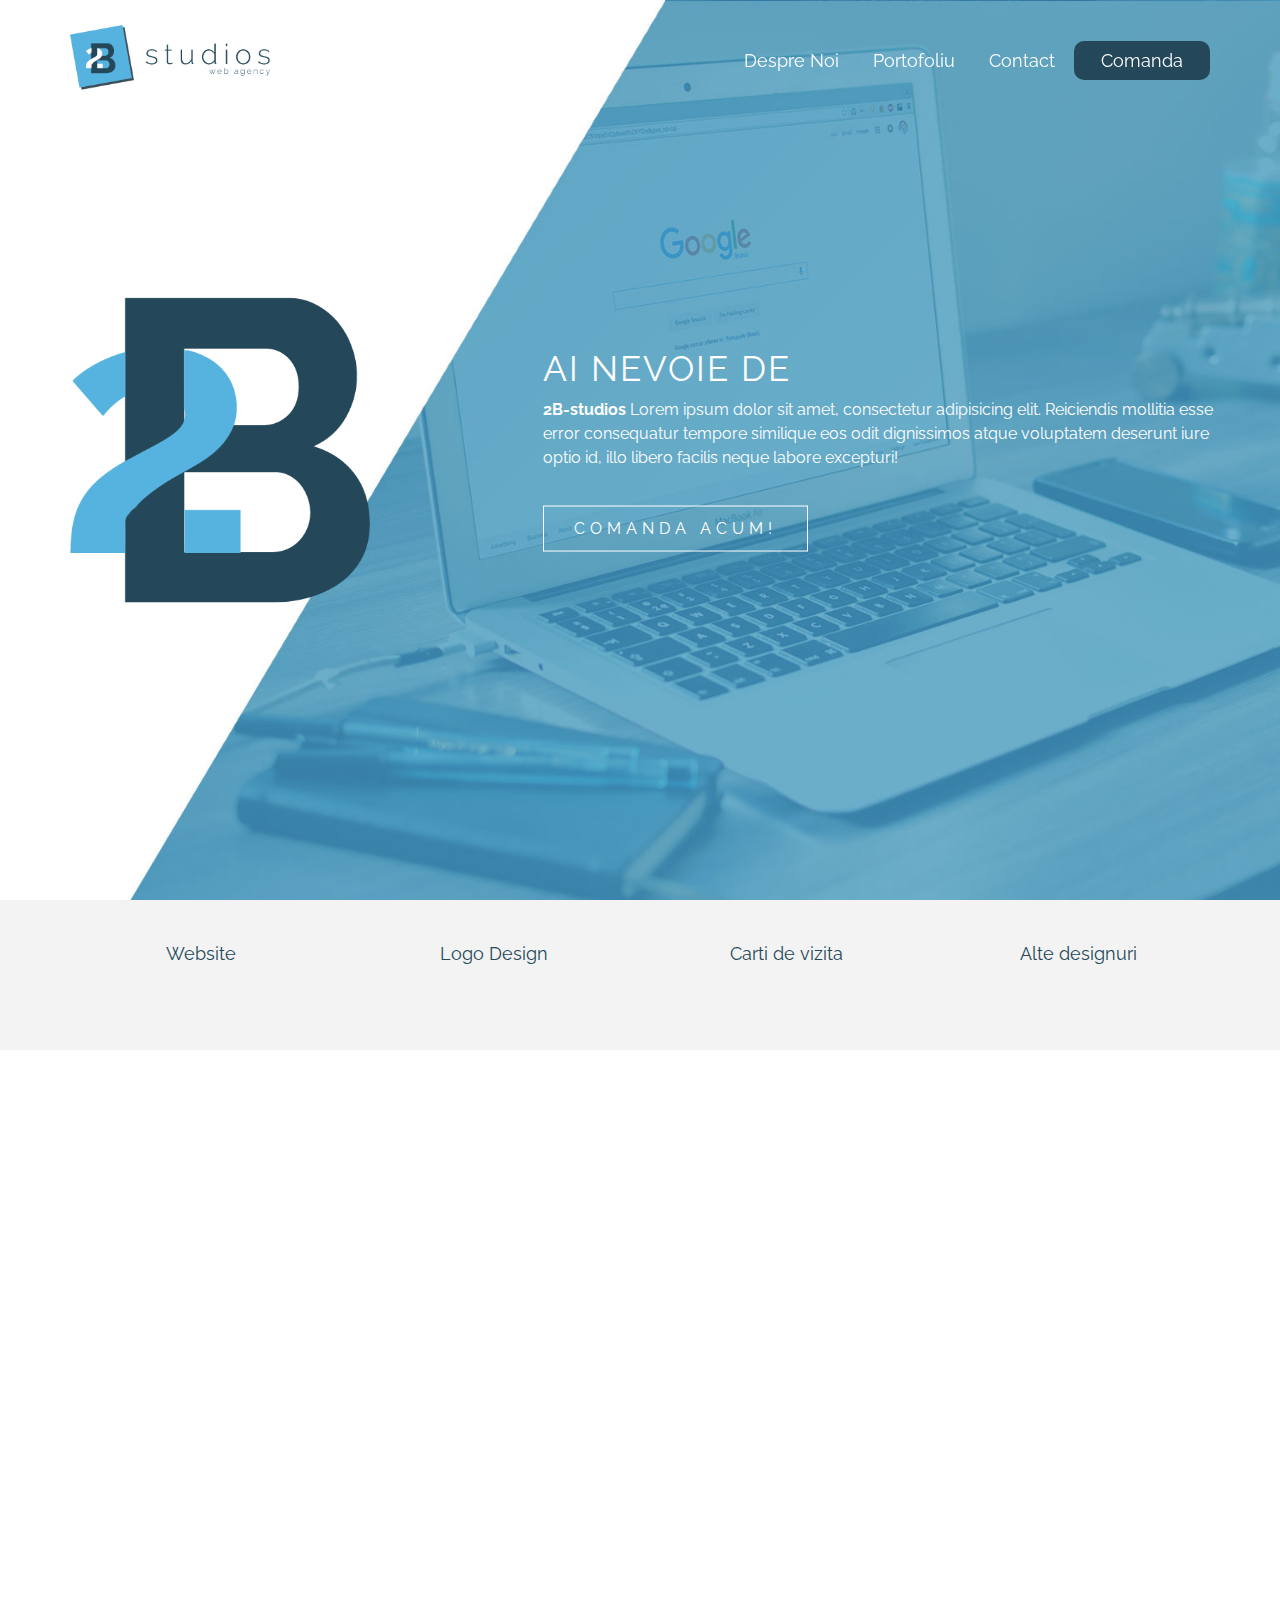
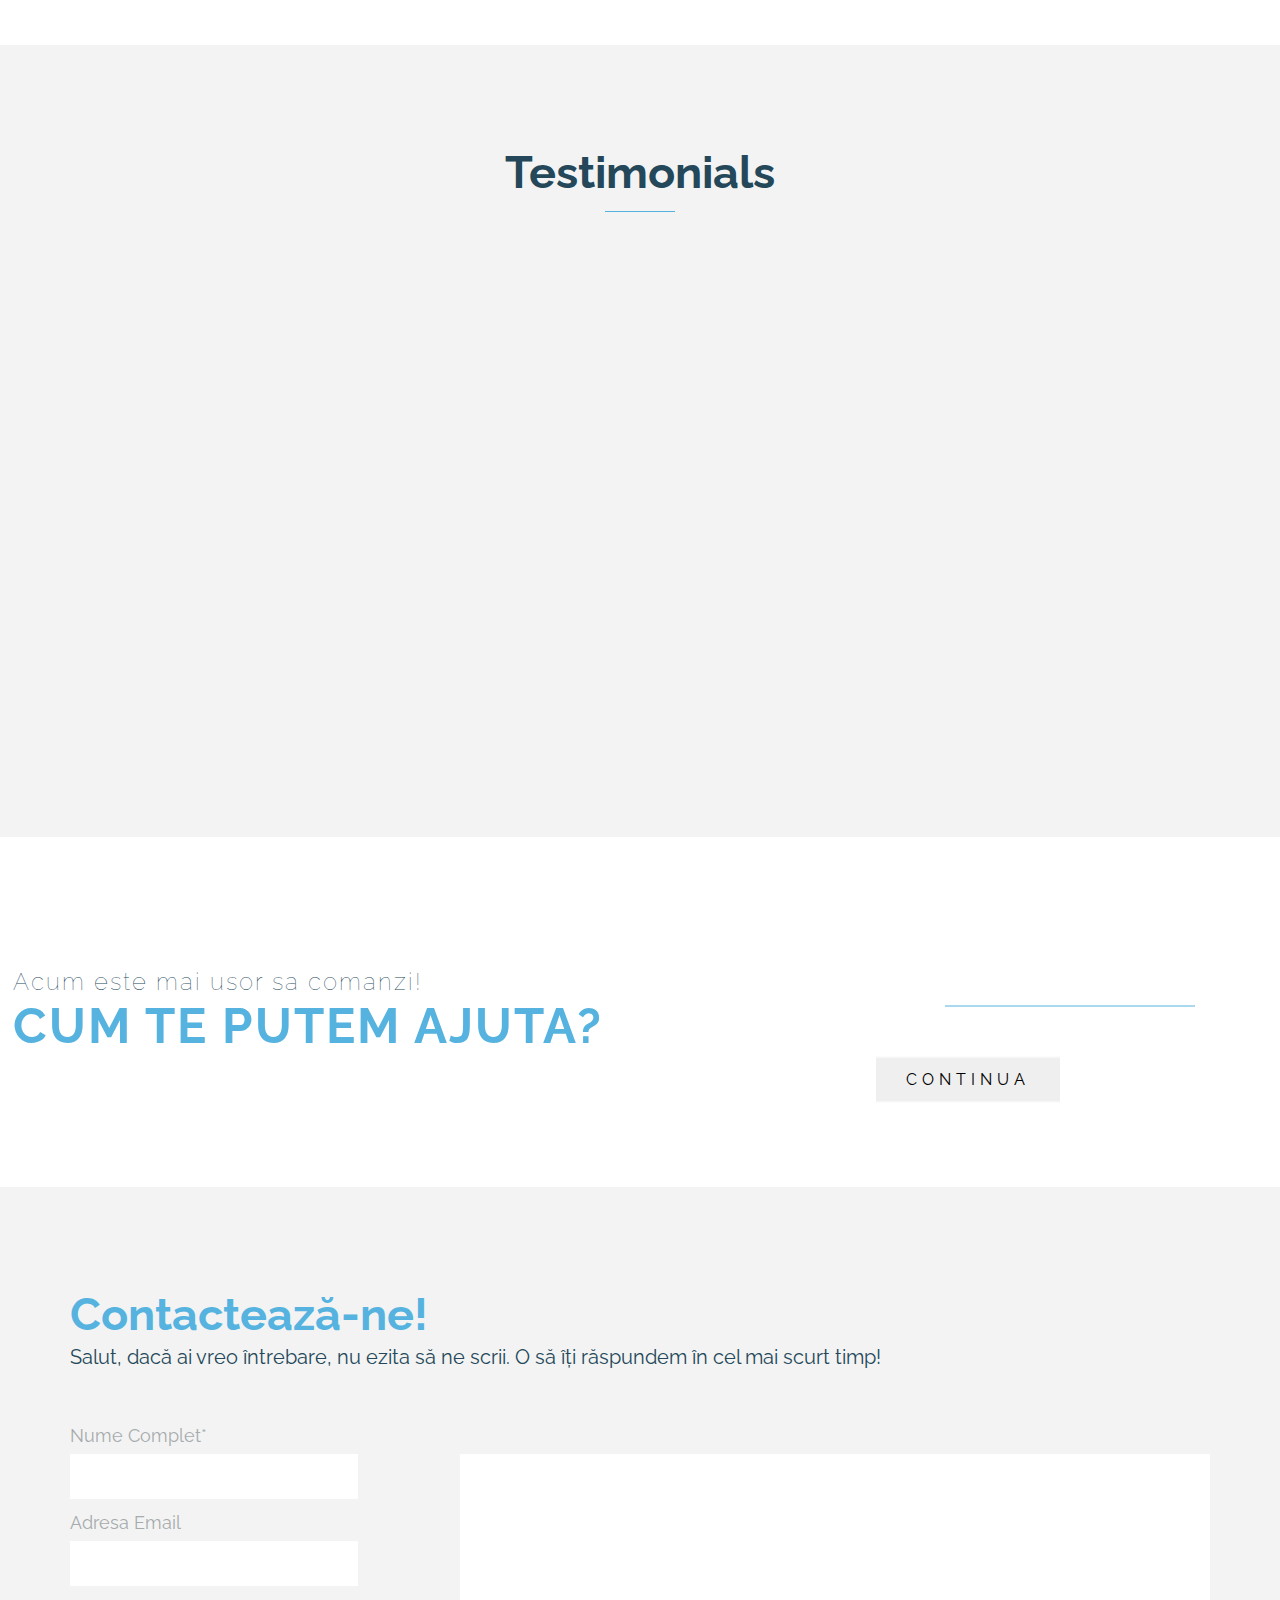
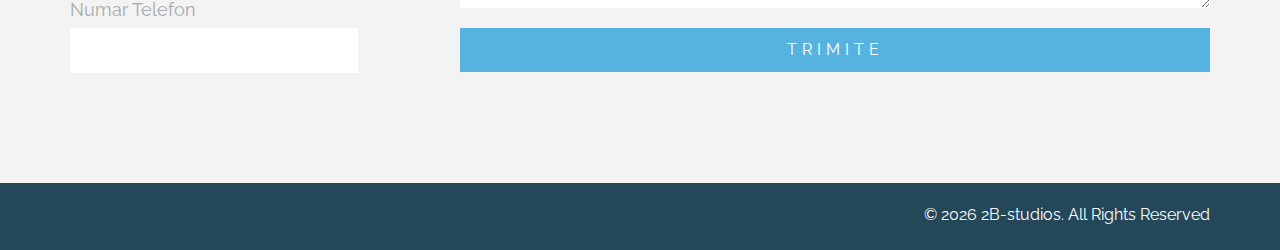
==== index.html @ 9626ff0d "test" ====
<!DOCTYPE html>
  <html lang="en">
  <head>
    <meta charset="UTF-8">
    <meta http-equiv="X-UA-Compatible" content="IE=edge">
    <meta name="viewport" content="width=device-width, initial-scale=1">
    <!-- The above 3 meta tags *must* come first in the head; any other head content must come *after* these tags -->
    <meta name="description" content="">
    <meta name="author" content="">
    <link rel="icon" href="favicon.ico">
    <title>2B-studios | Agentie de Web Design</title>
    <!-- script -->
    <script src="https://code.jquery.com/jquery-1.12.4.js"></script>
    <script src="https://code.jquery.com/ui/1.12.1/jquery-ui.js"></script>
    <script src="js/typed.js"></script>
    <script src="js/script.js"></script>
    <script src="js/smooth-scroll.js"></script>
    <script src="js/bootstrap.main.js"></script>
    <!-- Bootstrap core CSS -->
    <link href="css/bootstrap.min.css" rel="stylesheet">
    <!-- Custom styles for this template -->
    <link href="css/default.css" rel="stylesheet">
    <link href="css/style.css" rel="stylesheet">
    <link href="css/animate.css" rel="stylesheet">
   <link href="https://fonts.googleapis.com/css?family=Raleway:300,400,700,900" rel="stylesheet">
    <link rel='icon' href='images/favicon.ico' >
    <link rel="stylesheet" href="https://use.fontawesome.com/releases/v5.2.0/css/all.css" integrity="sha384-hWVjflwFxL6sNzntih27bfxkr27PmbbK/iSvJ+a4+0owXq79v+lsFkW54bOGbiDQ" crossorigin="anonymous">

  </head>

  <body>
    <div class="container-top">
      <div class="top-wrap">
        <div class="custom-container">
          <div class="logo">
            <a href="index.html">
              <img src="images/logo.png" alt="" class="initial-logo">
              <img src="images/logo-nav.png" alt="" class="scrolled-logo">
            </a>
          </div>
          <div id="main_nav">
            <div id="nav">
              <nav class="navbar navbar-default navbar-inverse">
                <div class="container-fluid">
                  <div class="navbar-header">
                    <button type="button" class="navbar-toggle collapsed" data-toggle="collapse" data-target="#content_section_b" aria-expanded="false">
                      <span class="sr-only">Toggle navigation</span>
                      <span class="icon-bar"></span>
                      <span class="icon-bar"></span>
                      <span class="icon-bar"></span>
                    </button>
                  </div>
                  <div id="content_section_b" class="collapse navbar-collapse">
                    <ul id="nav" class="dropdown nav navbar-nav">
                      <li class="">
                        <a href="about-us.html">Despre Noi</a>
                      </li>
                      <li class="">
                        <a href="portfolio.html">Portofoliu</a>
                      </li>
                      <li class="">
                        <a href="#contact-us">Contact</a>
                      </li>
                      <li class="special-btn">
                        <a href="/">Comanda</a>
                      </li>
                    </ul>
                  </div>
                </div>
              </nav>
            </div>
          </div>
        </div>
      </div>
    </div>
    <div class="banner home-banner">
      <div class="v-align">
        <div class="custom-container">
          <div class="row">
            <div class="col-md-5 header-2b wow fadeInLeft">
              <img src="images/2b.png" alt="">
            </div>
            <div class="col-md-7 header-text wow fadeInRight"  data-wow-duration="2s" data-wow-delay="0.3s">
              <h2>Ai nevoie de
                <b class="type-wrap"></b>
              </h2>
              <p><b>2B-studios</b> Lorem ipsum dolor sit amet, consectetur adipisicing elit. Reiciendis mollitia esse error consequatur tempore similique eos odit dignissimos atque voluptatem deserunt iure optio id, illo libero facilis neque labore excepturi!</p>
              <a href="" class="btn">COMANDA ACUM!</a>
            </div>
          </div>
        </div>
      </div>
      <div class="anchor">
        <a href="#why-us">
            <i class="fas fa-chevron-down"></i>
        </a>
      </div>
    </div>

    <div id="why-us">
      <div class="gray-bg center">
        <div class="custom-container">
          <div class="row">
            <div class="col-sm-3">
              <i class="fas fa-desktop"></i>
              <p>Website</p>
            </div>
            <div class="col-sm-3">
              <i class="fab fa-adn"></i>
              <p>Logo Design</p>
            </div>
            <div class="col-sm-3">
              <i class="far fa-address-card"></i>
              <p>Carti de vizita</p>
            </div>
            <div class="col-sm-3">
              <i class="fas fa-pencil-alt"></i>
              <p>Alte designuri</p>
            </div>
          </div>
        </div>
      </div>
    </div>

    <div class="choose-us-wraper">
      <div class="custom-container">
        <div class="row">

          <div class="col-md-6">

            <div class="devices wow fadeInLeft" data-wow-duration="1s" data-wow-delay="0.3s">
              <img class="img-responsive" src="images/devices.png" alt="">
            </div>
          </div>

          <div class="col-md-6 wow fadeInRight"  data-wow-duration="1s" data-wow-delay="0.3s">

            <!--Why Choose Us  -->
            <div class="choose-us-title">
              <h2>De ce să ne alegi pe noi?</h2>
              <p>Lorem ipsum dolor sit amet, consectetur adipisicing elit. Consequuntur temporibus </p>
            </div>
            <!-- Choose us description -->
            <div class="choose-us-des">

              <!--Choose us item 1  -->
              <div class="choose-us-item wow fadeInUp"  data-wow-duration="1s" data-wow-delay="1s">
                <!-- choose us icon  -->
                <div><i class="fas fa-pencil-alt"></i></div>
                <!-- Choose us item title desc -->
                <h3>Avem experiență</h3>
                <p>We have 5 years of experience in this domain. We worked with big and small companies around the world!</p>
              </div>

              <!--Choose us item 2  -->
              <div class="choose-us-item wow fadeInUp"  data-wow-duration="1s" data-wow-delay="1.5s">
                <!-- choose us icon  -->
                <div><i class="fas fa-stopwatch"></i></div>
                <!-- Choose us item title desc -->
                <h3>Ne mișcăm repede</h3>
                <p>We know how important time is nowadays. Because of our experience, we are able not only to do professional work, but doing it as fast as possible.</p>
              </div>

              <!--Choose us item 3  -->
              <div class="choose-us-item wow fadeInUp"  data-wow-duration="1s" data-wow-delay="2s">
                <!-- choose us icon  -->
                <div><i class="far fa-money-bill-alt"></i></div>
                <!-- Choose us item title desc -->
                <h3>Avem preturi accesibile</h3>
                <p>We provide best quality work at a great price. Together we can find the best price for your company!</p>
              </div>

            </div>
          </div>

        </div>
      </div>
    </div>
<div class="gray-bg">
  <div class="custom-container pad">
    <div class="testimonials_title">
      Testimonials
    </div>
    <div class="testimonials-wrapper">

          <div class="wow fadeIn" data-wow-duration="1s" data-wow-delay="0.5s">
            <div class="img-wrapper">
              <img src="https://media.istockphoto.com/photos/smiling-businesswoman-over-gray-background-picture-id557608551?s=2048x2048" alt="">
            </div>
            <div class="testimonial-info">
              Lorem ipsum dolor sit amet, consectetur adipisicing elit. Pariatur aliquam est cumque velit, quas voluptatem eos porro! Mollitia.
            </div>
            <div class="testimonial-name">
              BY LEONARDI DI CAPRIO
              <b>GOOGLE</b>
            </div>
            <a href="" class="btn blue-btn">Vezi proiect</a>
          </div>
          <div class="wow fadeIn" data-wow-duration="1s" data-wow-delay="1s">
            <div class="img-wrapper">
              <img src="https://media.istockphoto.com/photos/smiling-businesswoman-over-gray-background-picture-id557608551?s=2048x2048" alt="">
            </div>

            <div class="testimonial-info">
              Lorem ipsum dolor sit amet, consectetur adipisicing elit. Pariatur aliquam est cumque velit, quas voluptatem eos porro! Mollitia.
            </div>
            <div class="testimonial-name">
              BY Antonio Banderas
              <b>APPLE</b>
            </div>
            <a href="" class="btn blue-btn">Vezi proiect</a>
          </div>
          <div class="wow fadeIn" data-wow-duration="1s" data-wow-delay="1.5s">
            <div class="img-wrapper">
              <img src="https://media.istockphoto.com/photos/smiling-businesswoman-over-gray-background-picture-id557608551?s=2048x2048" alt="">
            </div>
            <div class="testimonial-info">
              Lorem ipsum dolor sit amet, consectetur adipisicing elit. Pariatur aliquam est cumque velit, quas voluptatem eos porro! Mollitia.
            </div>
            <div class="testimonial-name">
              BY KIM
              <b>FACEBOOK</b>

            </div>
            <a href="" class="btn blue-btn">Vezi proiect</a>
          </div>
        </div>
  </div>
</div>
    <div class="order-section">
      <div class="v-align">
      <div class="row">
        <div class="col-md-6">
          <div class="order-section-title">
            <h6>
              Acum este mai usor sa comanzi!
            </h6>
            <h4>
              Cum te putem ajuta?
            </h4>
          </div>
        </div>

        <div class="col-md-6 center">
          <span>Am nevoie de</span>
           <select id="order-input">
                <option value="0" class="small-select">
               <span class="blue">Alege din lista.</span> 
              </option>
                 <option value="/website-order.html" class="small-select">
                <div class="blue">Website</div> 
               </option>
            <option value="/logo-order.html" class="small-select">
           <span class="blue">Logo</span> 
          </option>
            <option value="/design-order.html" class="small-select">
           <span class="blue"> Design</span>
          </option>
              </select>
          <div>
            <input type="submit" class="btn" value="continua" onclick="getOrder()">
          </div>
        </div>
      </div>

      </div>
    </div>
  <div class="gray-bg" id="contact-us">
    <div class="custom-container pad">
        <form action="" class="contact-us">
            <b class="blue">
            Contactează-ne!
          </b>
            <span class="nothing">
            Salut, dacă ai vreo întrebare, nu ezita să ne scrii.  O să îți răspundem în cel mai scurt timp!
          </span>
            <div class="row">
                <div class="col-md-4">
                    <div class="element_label">
                        <span class="">Nume Complet*</span>
                        <input type="text">
                    </div>
                    <div class="element_label">
                        <span class="">Adresa Email</span>
                        <input type="text">
                    </div>
                    <div class="element_label">
                        <span class="">Numar Telefon</span>
                        <input type="text">
                    </div>
                </div>
                <div class="col-md-8">
                    <textarea name="" id=""></textarea>
                    <input value="Trimite" class="btn blue-btn" type="submit">
                </div>
            </div>
        </form>
    </div>
</div>
    <div class="footer-wrapper">
      <div class="custom-container">
        <div class="row">
          <div class="col-md-6">
            <div class="social-media">
              <a href="">
                <i class="fab fa-facebook-f"></i>
              </a>
              <a href="">
                <i class="fab fa-instagram"></i>
              </a>
              <a href="">
                <i class="fab fa-linkedin-in"></i>
              </a>
              <a href="">
                <i class="far fa-envelope"></i>
              </a>
            </div>
          </div>
          <div class="col-md-6 right">
            &copy;
            <script type="text/javascript">
              document.write(new Date().getFullYear());
            </script>
            2B-studios. All Rights Reserved
          </div>

        </div>

      </div>
    </div>


    <script src="js/wow.min.js"></script>
    <script>
      new WOW().init();
    </script>
  </body>

  </html>
---- css/default.css ----
img{
		width: 100%;
		max-width: 100%;
	}
	.logo img{
		width: auto;
	}
	.center{
		text-align: center;
	}
	.left{
		text-align: left;
	}
	.right{
		text-align: right;
	}
	.navbar-header {
		display: none;
	}
	.collapse.navbar-collapse{
		display: block;
	}
	.container-fluid, .navbar{
		padding: 0;
	}
	#nav {
		display: block;
	}
	ul#nav > li {
		display: inline-block;
	}
	li.has_submenu ul {
		display: none;
	}
	li.has_submenu:hover ul {
		display: block;
	}
	.navbar-inverse{
		background: transparent;
		border: none;
		border-radius: 0;
	}
	.banner{
		position: relative;
	}
	.v-align{
		position: absolute;
		top: 50%;
		transform: translateY(-50%);
		left: 0;
		right: 0;
	}
---- css/style.css ----
/*------
	GENERAL ELEMENTS
	------*/
	html, body {
		font-family: 'Raleway', sans-serif;
		color: #244859;
		overflow-x: hidden;
	}

	a {
		outline: none;
		color: #fff;
	}

	a:hover {
		outline: none;
		color: #fff;
		text-decoration: none;
	}
	a:focus, a:visited {
		text-decoration: none;
		outline: none;
		color: #fff;
	}
	*:focus {
		outline:none;
	}
	.btn{
		text-transform: uppercase;
		padding: 10px 30px;
		border: 1px solid #fff;
		border-radius: 0;
		letter-spacing: 5px;
	}
	.btn:hover{
		background: #56B3DF;
	}
	.blue-btn{
		border: none;
		background: #56b3df;
		color: #fff;
	}
	.blue{
		color: #56B3DF;
	}












	/*------
	TOP PART
	------*/
	.container-top{
		position: fixed;
		top: 0;
		left: 0;
		right: 0;
		z-index: 9999;
		transition: 0.5s all ease;
	}
	.scrolled-top, .active-top{
		background: #56b3df;
		transition: 0.5s all ease;

	}
	.scrolled-top .top-wrap, .active-top .top-wrap {
		padding: 5px 0;
		transition: 0.5s all ease;
	}
	.top-wrap {
		padding: 25px 0;
		transition: 0.5s all ease;
	}
	.top-wrap .custom-container{
		position: relative;
	}
	.logo{
		display: inline-block;
		vertical-align: middle;
		transition: 0.5s all ease;
	}
	.logo img {
		width: 200px;
		transition: 0.5s all ease;
	}

	.scrolled-top .logo img, .active-top .logo img {
		transition: 0.5s all ease;
	}
	.scrolled-logo {
		display: none;
		transition: 0.5s all ease;
	}
	.scrolled-top .initial-logo, .active-top .initial-logo {
		display: none;
		transition: 0.5s all ease;
	}
	.scrolled-top .scrolled-logo, .active-top .scrolled-logo {
		display: block;
		transition: 0.5s all ease;
	}




	/*------
	FOOTER
	------*/
	.footer-wrapper {
		color: #fff;
		padding: 20px 15px;
		background: #244859;
	}
	.social-media a{
		margin-right: 5px;
		vertical-align: middle;
		font-size: 18px;
	}
	.social-media a:last-child{
		margin-right: 0;
	}


	/*------
	MAIN NAV
	------*/
	#main_nav {
		display: inline-block;
		position: absolute;
		right: 0;
		top: 16px;
		transition: 0.5s all ease;
	}
	.scrolled-top #main_nav, .active-top #main_nav{
		transition: 0.5s all ease;
		top: 8px;
	}
	ul#nav > li > a, ul#nav_mobile > li > a {
		color: #fff !important;
		font-size: 18px;
		padding: 0 15px;
	}

	ul#nav > li, ul#nav_mobile > li {

	}

	ul#nav > li > a:hover, ul#nav_mobile > li > a:hover {
		color: #244859 !important;
	}
	.special-btn{
		background: #244859;
		padding: 6px 12px;
		border-radius: 10px;
		transition: 0.3s all ease;
	}
	.special-btn:hover{
		background: #fff;
		transition: 0.3s all ease;
	}
	ul#nav .special-btn a:hover, ul#nav .special-btn:hover a{
		color: #56B3DF !important;
		transition: 0.3s all ease;
	}



	/*------
	CUSTOM ELEMENTS
	------*/

	.gray-bg{
		background: #f3f3f3;
	}

	.custom-container{
		width: 1140px;
		max-width: 100%;
		margin: 0 auto;
	}
	.pad{
		padding: 100px 0;
	}

	.banner{
		height: 100vh;
	}
	.home-banner{
		background: url('../images/banner.jpg') no-repeat center center / cover;
	}
	.anchor{
		position: absolute;
		bottom: 5%;
		left: 0;
		right: 0;
		text-align: center;
		font-size: 40px;
		line-height: 40px;
	}

	.home-banner .v-align{
		overflow: hidden;
	}
	.header-text {
		color: white;
		padding: 40px 0;
	}
	.header-text h2 {
		text-transform: uppercase;
		font-weight: 400;
		letter-spacing: 2px;
		font-size: 35px;
	}
	.header-2b img {
		width: 300px;
	}
	.home-banner .btn{
		margin-top: 20px;
	}

	#why-us .gray-bg {
		padding: 30px 0;
		min-height: 150px;
	}
	#why-us i{
		font-size: 50px;
		transition: 0.5s all ease;
		cursor: pointer;
	}
	#why-us p{
		font-size: 18px;
		margin: 10px 0 0;
		display: block;
		transition: 0.5s all ease;
	}
	#why-us .row > div:hover i{
		font-size: 70px;
		color: #56b3df;
		transform: rotate(-360deg);
	}
	#why-us .row > div:hover p{
		display: block;
		transition: 0.5s all ease;
		font-size: 0;
	}
	.choose-us-wraper {
		padding: 50px 0;
	}

	.devices img {
		margin-top: 65px;
		width: 450px;
	}

	.choose-us-title {
		padding-bottom: 50px;
	}

	.choose-us-title h2 {
		text-transform: uppercase;
		font-weight: 800;
		font-size: 30px;
		line-height: 37px;
		position: relative;
	}

	.choose-us-title h2::after {
		content: "";
		position: absolute;
		bottom: -12px;
		left: 0;
		width: 70px;
		height: 1px;
		background-color: #56B3DF;
	}

	.choose-us-title p {
		margin-top: 20px;
		font-size: 19px;
		line-height: 29px;
	}

	.choose-us-item {
		position: relative;
		padding-bottom: 4px;
		padding-left: 80px;
	}

	.choose-us-item div {
		position: absolute;
		top: 0;
		left: 0;
	}

	.choose-us-item div i {
		font-size: 55px;
		color: #56B3DF;
		transition: all 1s;
		-o-transition: all 1s;
		-webkit-transition: all 1s;
		-moz-transition: all 1s;
	}

	.choose-us-item h3{
		color:#343434;
		text-transform: uppercase;
		font-size: 20px;
		font-weight: 800;
	}

	.choose-us-item p{
		color: #727272;
		font-size: 15px;
	}
	.testimonials-wrapper {
		margin: 60px auto 0;
	}
	.testimonials_title {
		display: block;
		font-size: 45px;
		line-height: 55px;
		text-align: center;
		margin-bottom: 100px;
		font-weight: bold;
		position: relative;
	}
	.testimonials_title::after{
		content: "";
		position: absolute;
		bottom: -12px;
		left: 0;
		width: 70px;
		height: 1px;
		background-color: #56B3DF;
		margin: 0 auto;
		right: 0;
	}

	.testimonials-wrapper > div {
		background: #fff none repeat scroll 0 0;
		border-top: 1px solid #f8f8f8;
		box-shadow: 0 1px 1px rgba(0, 0, 0, 0.2);
		padding: 40px 50px 50px;
		text-align: center;
		transition: all 0.3s ease 0s;
		display: inline-block;
		width: 31.3%;
		margin-right: 30px;
	}
	.testimonials-wrapper > div:last-child{
		margin-right: 0;
	}
	.testimonials-wrapper > div:hover{
		box-shadow: 0 22px 43px rgba(0, 0, 0, 0.15);
		transform: translateY(-10px);
	}
	.testimonials-wrapper div .img-wrapper {
		margin: -84px auto 30px;
		overflow: hidden;
	}
	.testimonials-wrapper div .img-wrapper img {
		height: 90px;
		width: 90px;
		border-radius: 50%;
	}
	.testimonial-info {
		border-color: #ccc;
		border-style: solid;
		border-width: 1px 0;
		line-height: 28px;
		padding: 20px 0;
	}
	.testimonial-name {
		margin-top: 30px;
		text-transform: uppercase;
	}
	.testimonial-name i.fas {
		border: 1px solid;
		border-radius: 23px;
		display: inline-block;
		margin-top: 15px;
		padding: 8px;
	}
	.testimonial-name > b {
		display: block;
		letter-spacing: 2px;
	}
	.testimonials-wrapper .btn{
		margin-top: 20px;
		font-size: 12px;
		padding: 6px 12px;
	}
	.order-section {
		background: url(../images/order-section.jpg);
		background-size: cover;
		background-size: no-repeat;
		background-position: center;
		min-height: 350px;
		position: relative;
		color: white;

	}
	.order-section .v-align{
		max-width: 100%;
		margin: 0 auto;
	}
	.v-align .row {
		display: flex;
		align-items: center;
	}
	.order-section span{
		color: white;
		font-weight: bold;
		font-size: 30px;
	}
	.order-section-title {
		width: 600px;
		margin: 0 auto;
		max-width: 100%;
	}
	.order-section-title h4 {
		text-transform: uppercase;
		font-weight: bold;
		letter-spacing: 2px;
		font-size: 49px;
		margin: 0;
		color: #56B3DF;
	}
	.order-section-title h6 {
		color: #244859;
		font-weight: 100;
		letter-spacing: 2px;
		font-size: 24px;
		margin: 0;
	}
	.order-section select {
		border: 1px solid #56b3df;
		border-width: 0 0 1px 0;
		-webkit-appearance: none;
		-moz-appearance: none;
		appearance: none;
		background: transparent url("../images/arrow.png") no-repeat scroll 100% center;
		background-size: 15px auto;
		margin: 50px 0 50px 5px;
		color: #fff;
		font-weight: 900;
		padding: 0 0 10px;
		vertical-align: middle;
		width: 250px;
		color: rgba(0,0,0,0);
		outline: none;
	}
	.order-section select > option.small-select{
		font-size: 18px;
		line-height: 28px;
	}

	
	.overlay{
		display: none;
		position: fixed;
		top: 0;
		left: 0;
		right: 0;
		bottom: 0;
		background: rgba(0,0,0,0.75);
		z-index: 9999;
	}
	.alert {
		background: #fff none repeat scroll 0 0;
		border-radius: 5px;
		left: 0;
		margin: 0 auto;
		padding: 30px;
		position: fixed;
		right: 0;
		text-align: center;
		top: 10%;
		transition: all 0.3s ease 0s;
		width: 320px;
		z-index: 99999;
		transform: translateY(-500px);
		max-width: 100%;
		word-break: break-all;
	}
	.alert.hidden-alert{
		transform: translateY(-500px);
	}
	.alert.shown-alert{
		transform: translateY(0);
	}
	.close-alert {
		position: absolute;
		right: 10px;
		top: 5px;
		cursor: pointer;
	}
	.close-alert i {
		color: #56B3DF;
	}
	.contact-us > b{
		display: block;
		font-size: 45px;
		line-height: 55px;
	}
	.contact-us > span{
		font-size: 20px;
		line-height: 30px;
		margin-bottom: 50px;
		display: block;
	}
	.contact-us .element_label{
		display: block;
		margin-bottom: 10px;
	}
	.contact-us .element_label span{
		display: block;
		margin-bottom: 5px;
		color: #a6abad;
		font-size: 18px;
	}
	.contact-us .element_label input{
		height: 45px;
		border: none;
		width: 80%;
		padding: 6px 15px;
	}
	.contact-us textarea {
		display: block;
		min-height: 154px;
		margin: 32px 0 20px;
		border: none;
		width: 100%;
	}
	.contact-us .btn{
		width: 100%;
	}

	/*-- about --*/
	.about-banner{
		background: url(../images/about-us.jpg) no-repeat center center / cover;
	}
	.about-banner h2{
		font-weight: bold;
	}
	.about-banner p{
		width: 760px;
		max-width: 100%;
		margin: 0 auto;
		font-size: 24px;
		line-height: 34px;
		margin: 20px auto 0;
	}
	.team_member {
		min-height: 100vh;
	}
	.team_member > div {
		min-height: 100vh;
	}
	.team_member .v-align {
		padding: 0 100px;
	}
	.team_name {
		font-weight: bold;
		color: #56b3df;
		text-transform: capitalize;
		font-size: 35px;
		line-height: 45px;
	}
	.team_function{
		color: #56b3df;
		font-size: 25px;
		line-height: 30px;
	}
	.team_info {
		font-size: 18px;
		line-height: 24px;
		margin-top: 25px;
		width: 750px;
		max-width: 100%;
	}
	.team_photo {
		width: auto;
		height: 800px;
		position: absolute;
		bottom: 0;
	}

	.edge::before {
		content: "";
		position: absolute;
		top: 0;
		background: url(../images/edge-bg.png);
		width: 1000px;
		height: 100vh;
		background-size: cover;
		z-index: -2;
	}
	.edge-left::before {
		left: 0;
		-webkit-transform: scaleX(-1);
		transform: scaleX(-1);
	}
	.edge-right::before {
		right: 0;
	}
	.edge-left .team_photo {
		right: 0;
	}
	.edge-right .team_photo {
		left: 0;
	}
	/*-- order --*/
	.order-name {
		font-size: 30px;
		color: #56B3DF;
		font-weight: bold;
	}
	.order-form {
		overflow: hidden;
		margin-top: 50px;
	}
	.order-form > div {
		padding: 30px;
		display: inline-block;
		vertical-align: top;
		position: relative;
		width: 30%;
		opacity: 0;
	}
	.order-form > div.first-section {
		background: #e0e0e0;
		border-top: 3px solid #244859;

		width: 30%;
		z-index: 999;
		opacity: 1;
	}
	.order-form > div.second-section {
		border-top: 3px solid #56B3DF;
		background: #ececec;
		transition: 0.5s all ease;
		left: -400px;
		z-index: 500;
	}
	.order-form > div.third-section{
		border-top: 3px solid #6b6b6b;
		left: -400px;
		background: #f3f3f3;
	}

	#step-title{
		font-size: 18px;
		font-weight: 100;
		text-transform: uppercase;
		padding-bottom: 25px;
	}

	#step-title span{
		font-weight: 700;
	}
	.data{
		min-height: 350px;
	}
	.data input, .logo-info input{
		margin-bottom: 15px;
	}

	.logo-info textarea{
		min-height: 100px;
	}
	.step  input.inp, .logo-info textarea{
		border-radius: 5px;
		border-style: none;
		padding: 7px 10px;
		text-align: left;
		font-size: 14px;
		width: 100%;
	}
	#check input {
		margin: 0;
	}

	.step-buttons > div{
		padding: 0;
	}
	.order-btn{
		padding: 7px 10px;
		background: #56B3Df;
		border-radius: 5px;
		font-size: 13px;
	}
	.type-of-logo{
		text-align: center;
	}
	.type-of-logo span{
		display: block;
		text-align: left;
		margin-bottom: 10px;
	}
	.type-of-logo label {
		display: inline-block;
		width: 32.3%;
		margin-bottom: 5px;
	}
	.type-of-logo label > input{ 
		visibility: hidden; 
		position: absolute; 
		margin-bottom: 0;
	}
	.type-of-logo label > input + img{
		cursor:pointer;
		border:2px solid transparent;
	}
	.type-of-logo label > input:checked + img{ 
		border:2px solid #56B3DF;
		opacity: 0.9;
	}
	/*-- portfolio --*/
	.portfolio-banner{
		background: url(../images/portfolioheader.jpg) no-repeat center center / cover;
	}
	.banner_title {
		font-size: 140px;
		font-weight: 900;
		letter-spacing: 30px;
	}
	.portfolio-banner .row > div {
		padding: 0;
	}
	.projects-menu {
		margin: 100px 0;
	}
	.projects-menu > li {
		color: #7f7f7f;
		display: inline-block;
		font-weight: lighter;
		letter-spacing: 2px;
		padding: 3px 20px;
		transition: 0.8s all ease;
		cursor: pointer;
	}
	.projects-menu > a:hover, .projects-menu .active-btn{
		background: #56B3DF;
		color: #fff;
		transition: 0.8s all ease;
	}


	.projects-wrapper > div {
		display: inline-block;
		overflow: hidden;
		margin: 0 -2px;
		vertical-align: top;
		width: 33.4%;
		position: relative;
	}


	.open-project {
		background: #56B3DF none repeat scroll 0 0;
		bottom: 0;
		color: #fff;
		font-weight: bold;
		left: 0;
		position: absolute;
		right: 0;
		transform: translateY(60px);
		transition: 0.3s all ease;
		text-align: left;
	}

	.open-project > span {
		display: inline-block;
		padding: 18px;
	}
	.open-project > a {
		background: #f8f8f8 none repeat scroll 0 0;
		color: #111;
		float: right;
		height: 60px;
		text-align: center;
		width: 60px;
	}
	.open-project a i.fas {
		padding: 22px 0;
	}

	.projects-wrapper > div:hover .open-project{
		transform: translateY(0);
		transition: 0.3s all ease;
	}
	.projects-wrapper > div img {
		transition: all 0.3s ease 0s;
	}
	.projects-wrapper > div:hover img {
		transform: translateY(-60px);
		transition: all 0.3s ease 0s;
	}
	/*------
	RESPONSIVE CSS
	------ */
	@media screen and (-webkit-min-device-pixel-ratio:0){
		
		
	}
	@media (max-width: 1920px){
		.order-wrapper {
			padding-bottom: 74px;
		}
	}
	@media (max-width: 1440px){

	}
	@media (max-width: 1280px){

	}
	@media (max-width: 1024px){

	}
	@media (max-width: 991px){

	}
	@media (max-width: 980px){

	}
	@media (max-width: 860px){

	}
	@media (max-width: 768px){

	}
	@media (max-width: 767px){

	}
	@media (max-width: 640px){

	}

	@media (max-width: 480px){

	}
	@media (max-width: 320px){

	}
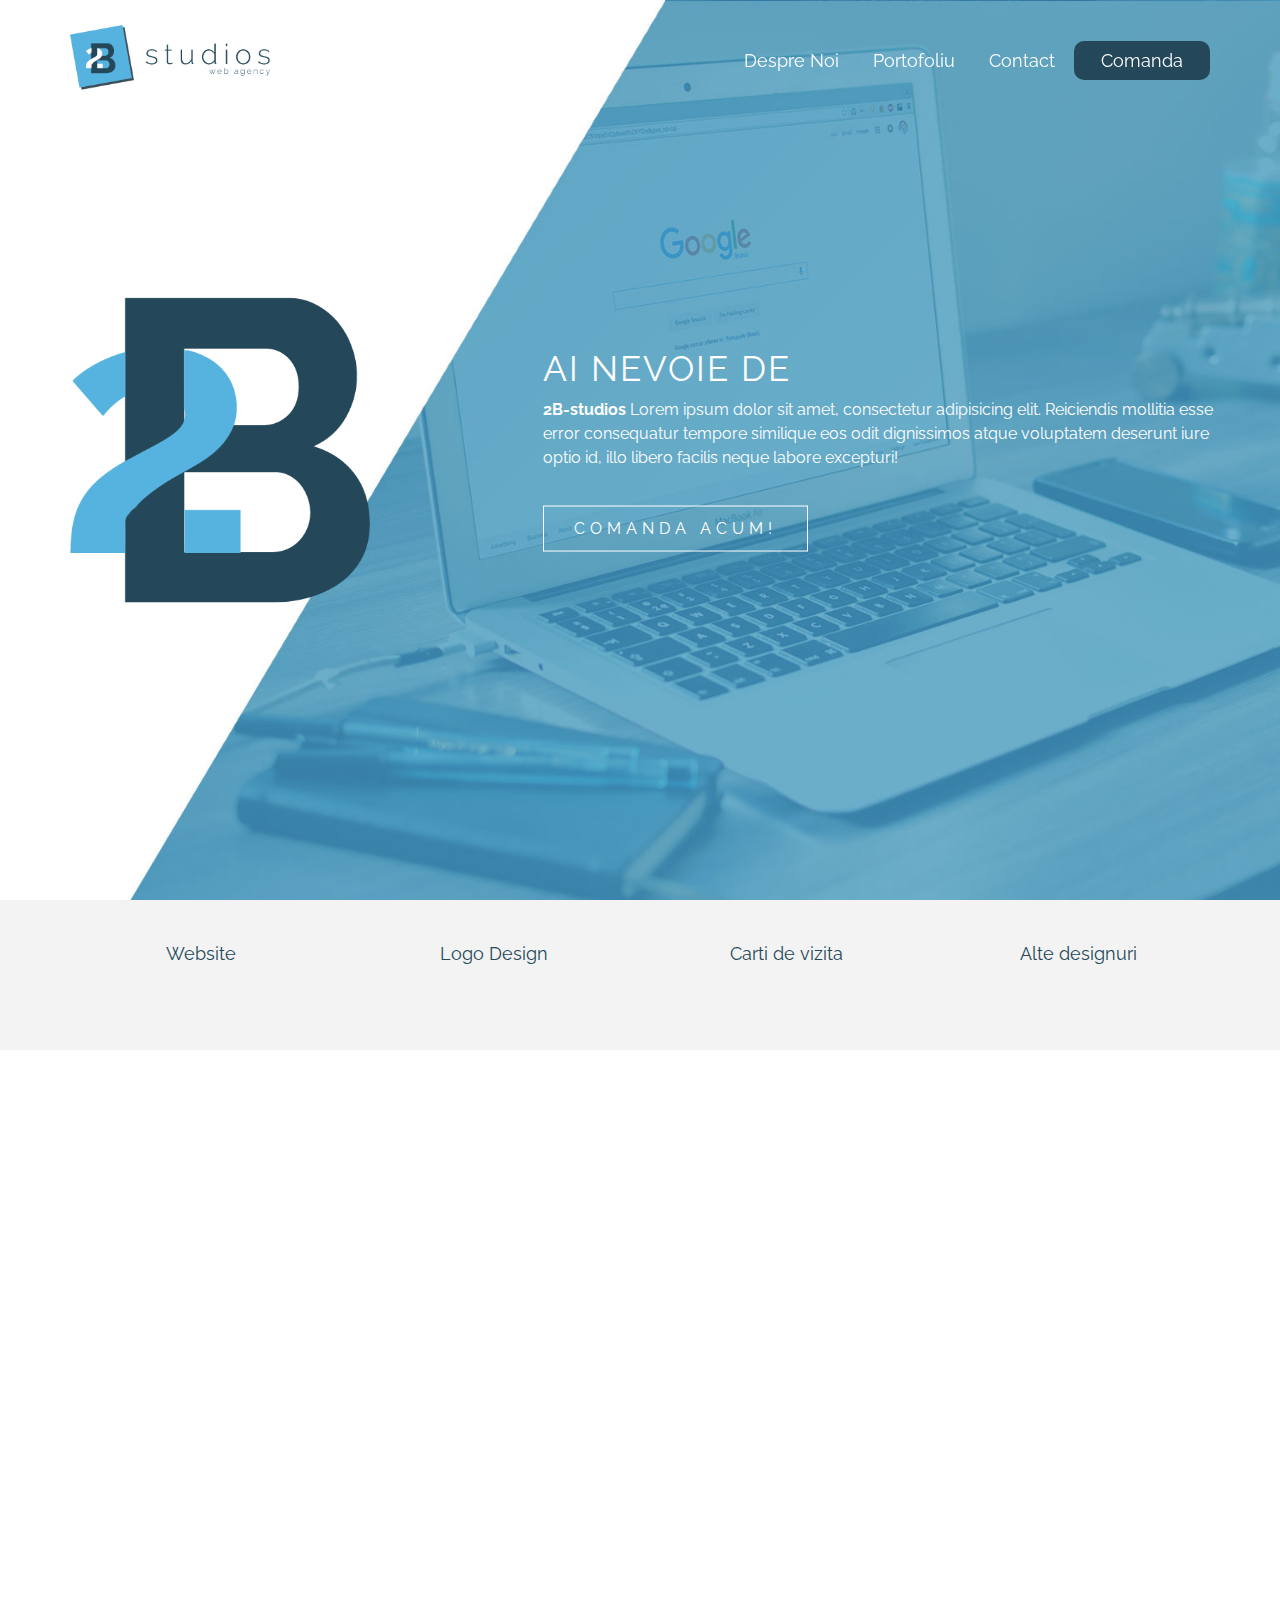
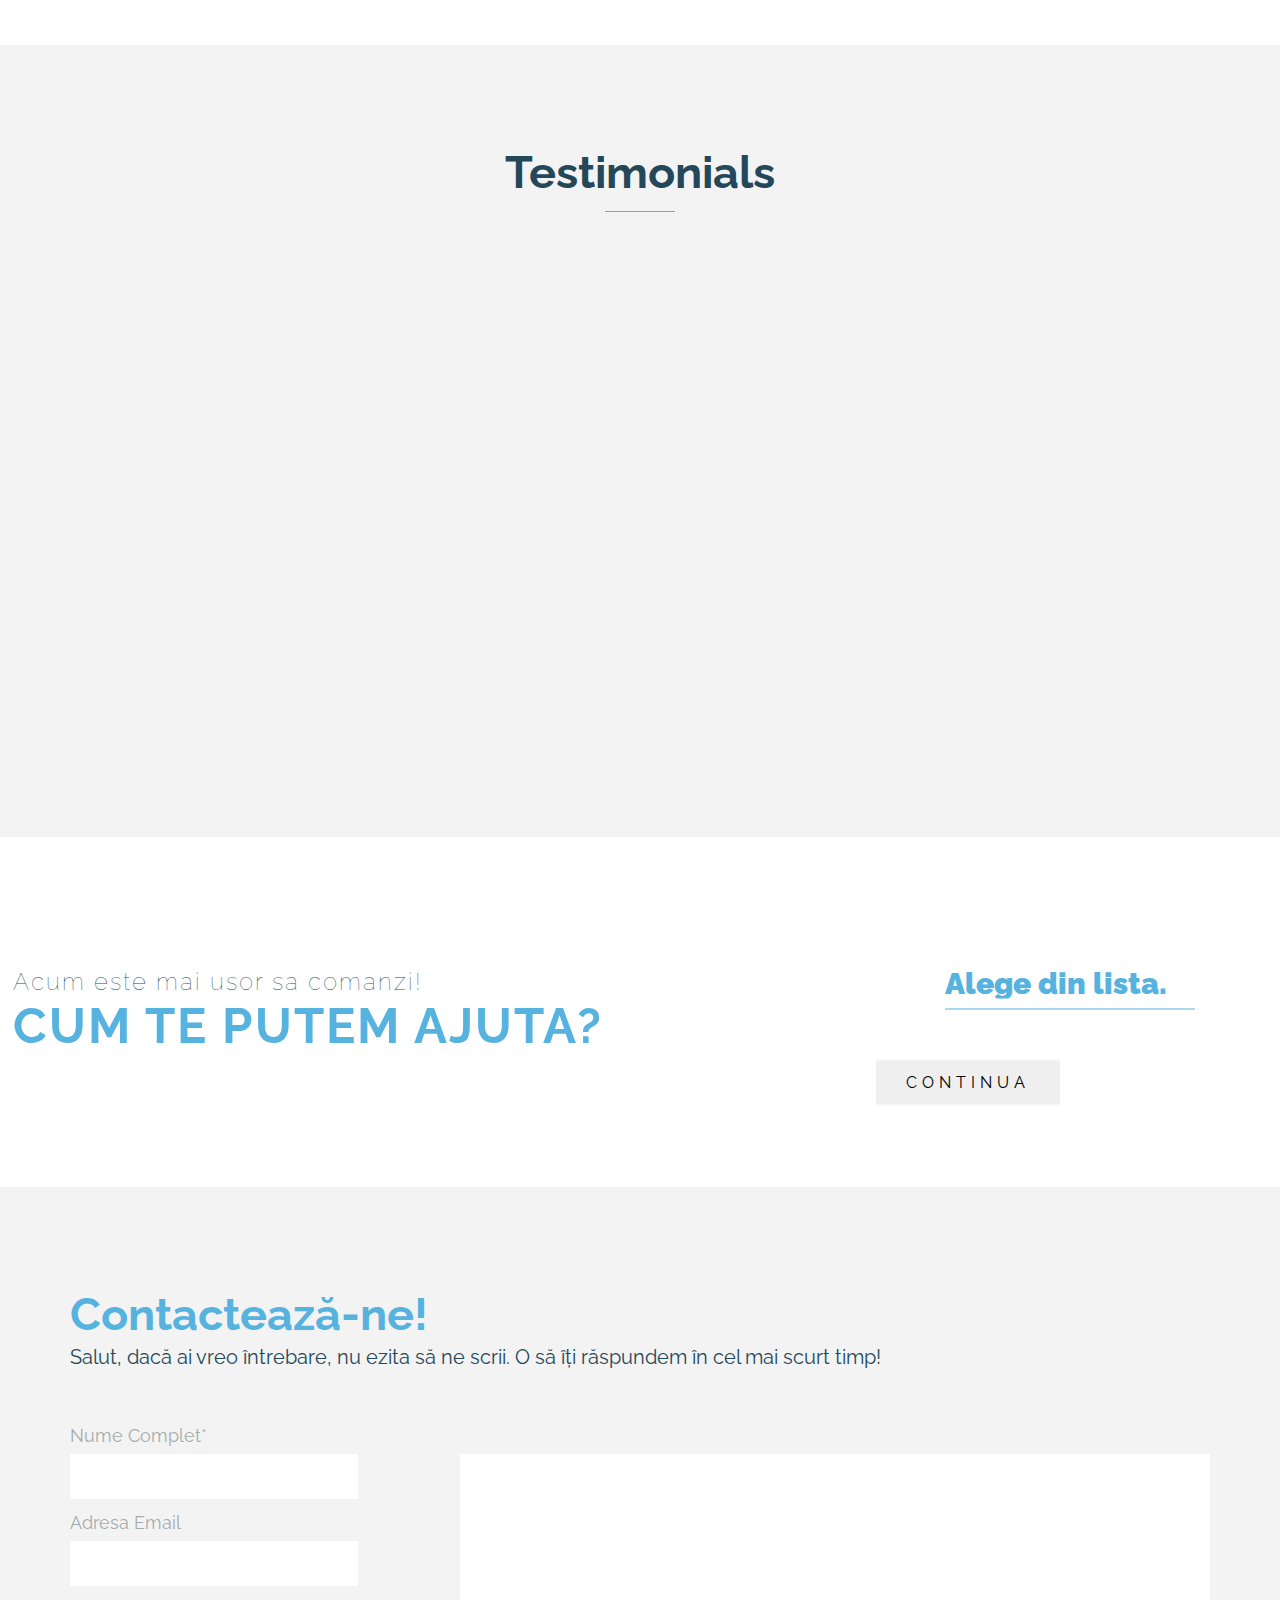
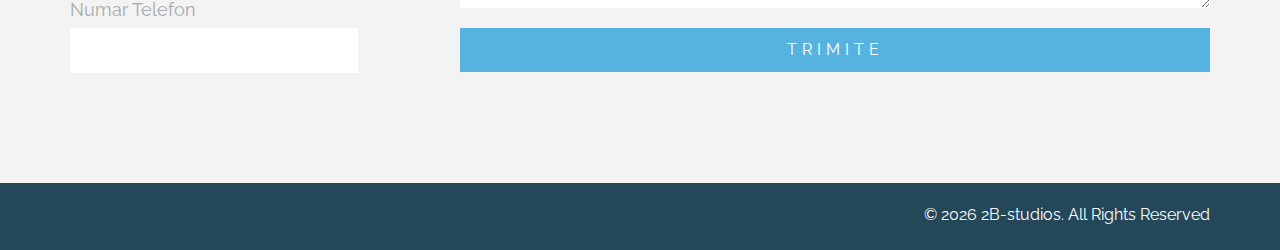
==== commit 65877aaf: "test" ====
--- a/index.html
+++ b/index.html
@@ -243,20 +243,12 @@
 
         <div class="col-md-6 center">
           <span>Am nevoie de</span>
-           <select id="order-input">
-                <option value="0" class="small-select">
-               <span class="blue">Alege din lista.</span> 
-              </option>
-                 <option value="/website-order.html" class="small-select">
-                <div class="blue">Website</div> 
-               </option>
-            <option value="/logo-order.html" class="small-select">
-           <span class="blue">Logo</span> 
-          </option>
-            <option value="/design-order.html" class="small-select">
-           <span class="blue"> Design</span>
-          </option>
-              </select>
+          <select id="order-input">
+            <option value="0" class="blue">Alege din lista.</option>
+            <option value="/website-order.html" class="small-select">Website</option>
+            <option value="/logo-order.html" class="small-select">Logo</option>
+            <option value="/design-order.html" class="small-select">Design</option>
+          </select>
           <div>
             <input type="submit" class="btn" value="continua" onclick="getOrder()">
           </div>
--- a/css/style.css
+++ b/css/style.css
@@ -452,17 +452,21 @@
 		margin: 50px 0 50px 5px;
 		color: #fff;
 		font-weight: 900;
+		font-size: 30px;
+		line-height: 30px;
 		padding: 0 0 10px;
 		vertical-align: middle;
 		width: 250px;
+		color: #56B3DF;
 		color: rgba(0,0,0,0);
+		text-shadow: 0 0 0 #56B3DF;		
 		outline: none;
 	}
 	.order-section select > option.small-select{
 		font-size: 18px;
 		line-height: 28px;
 	}
-
+	
 	
 	.overlay{
 		display: none;
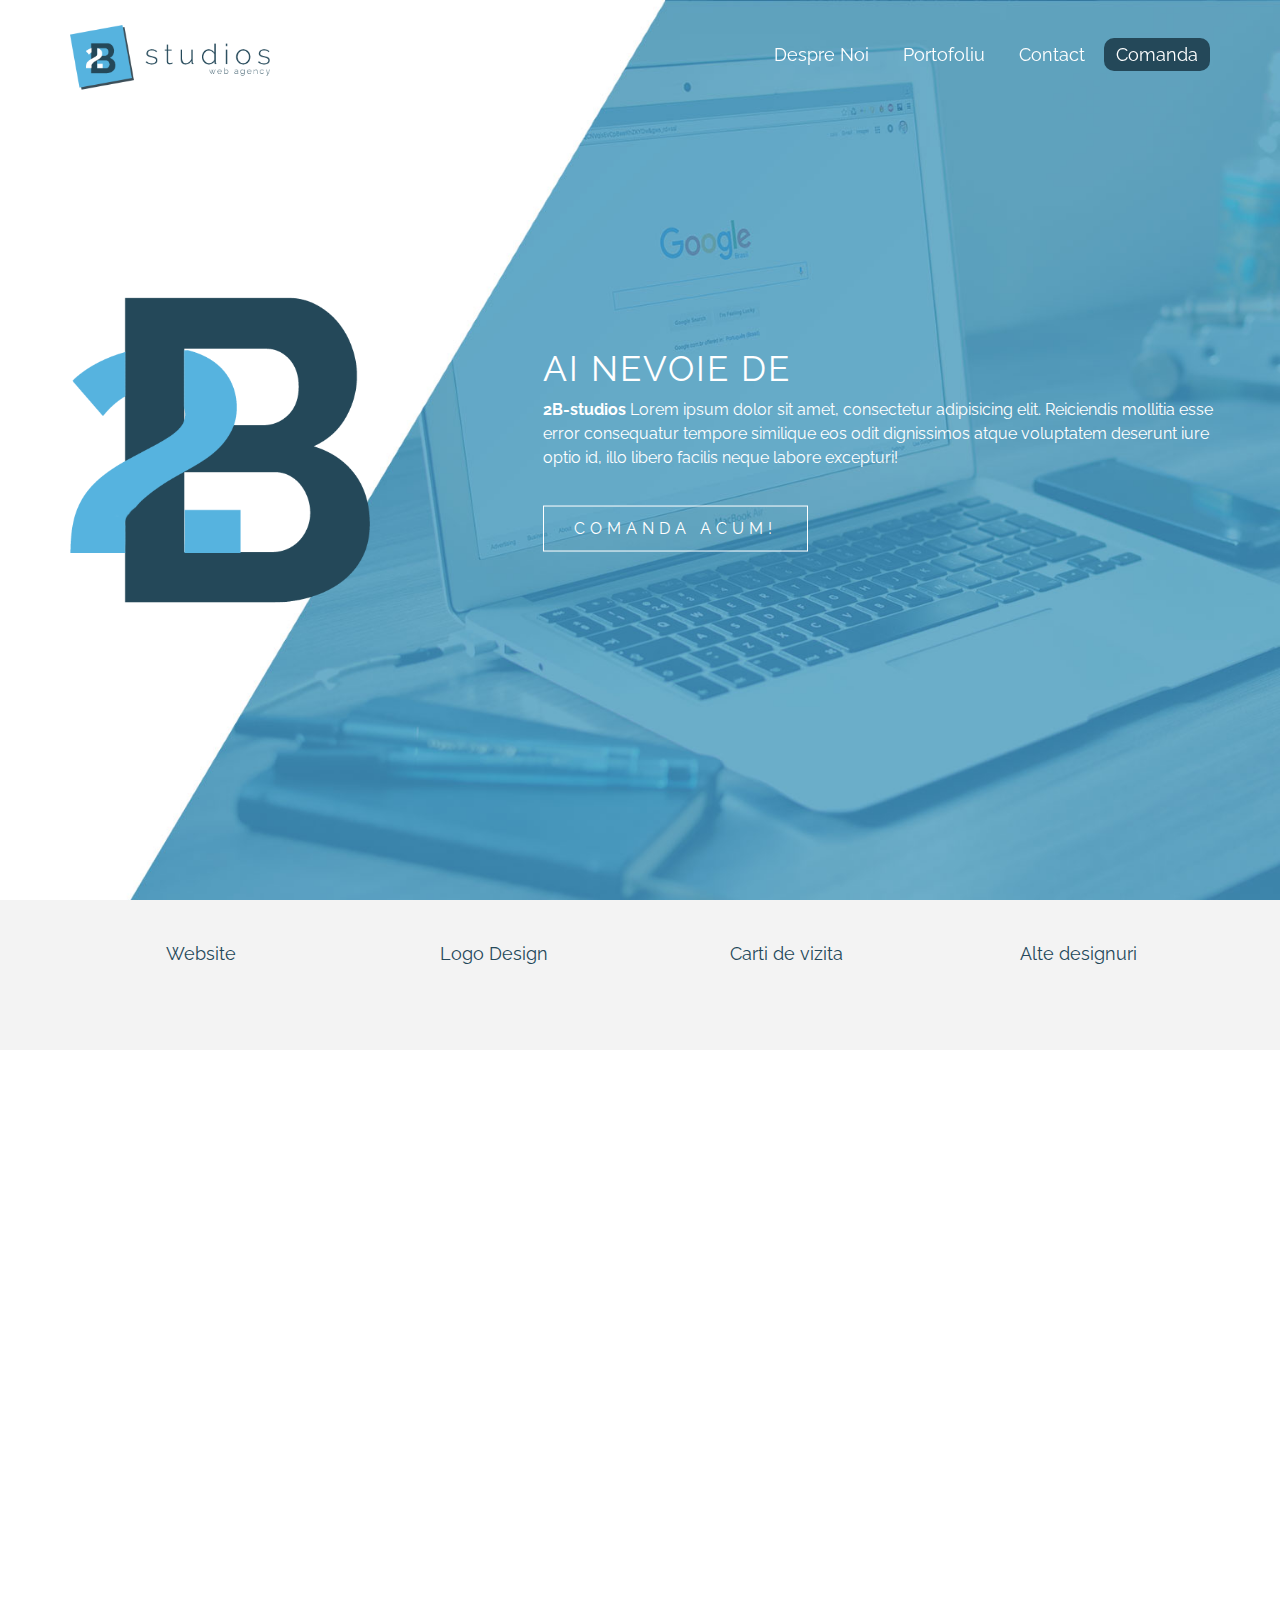
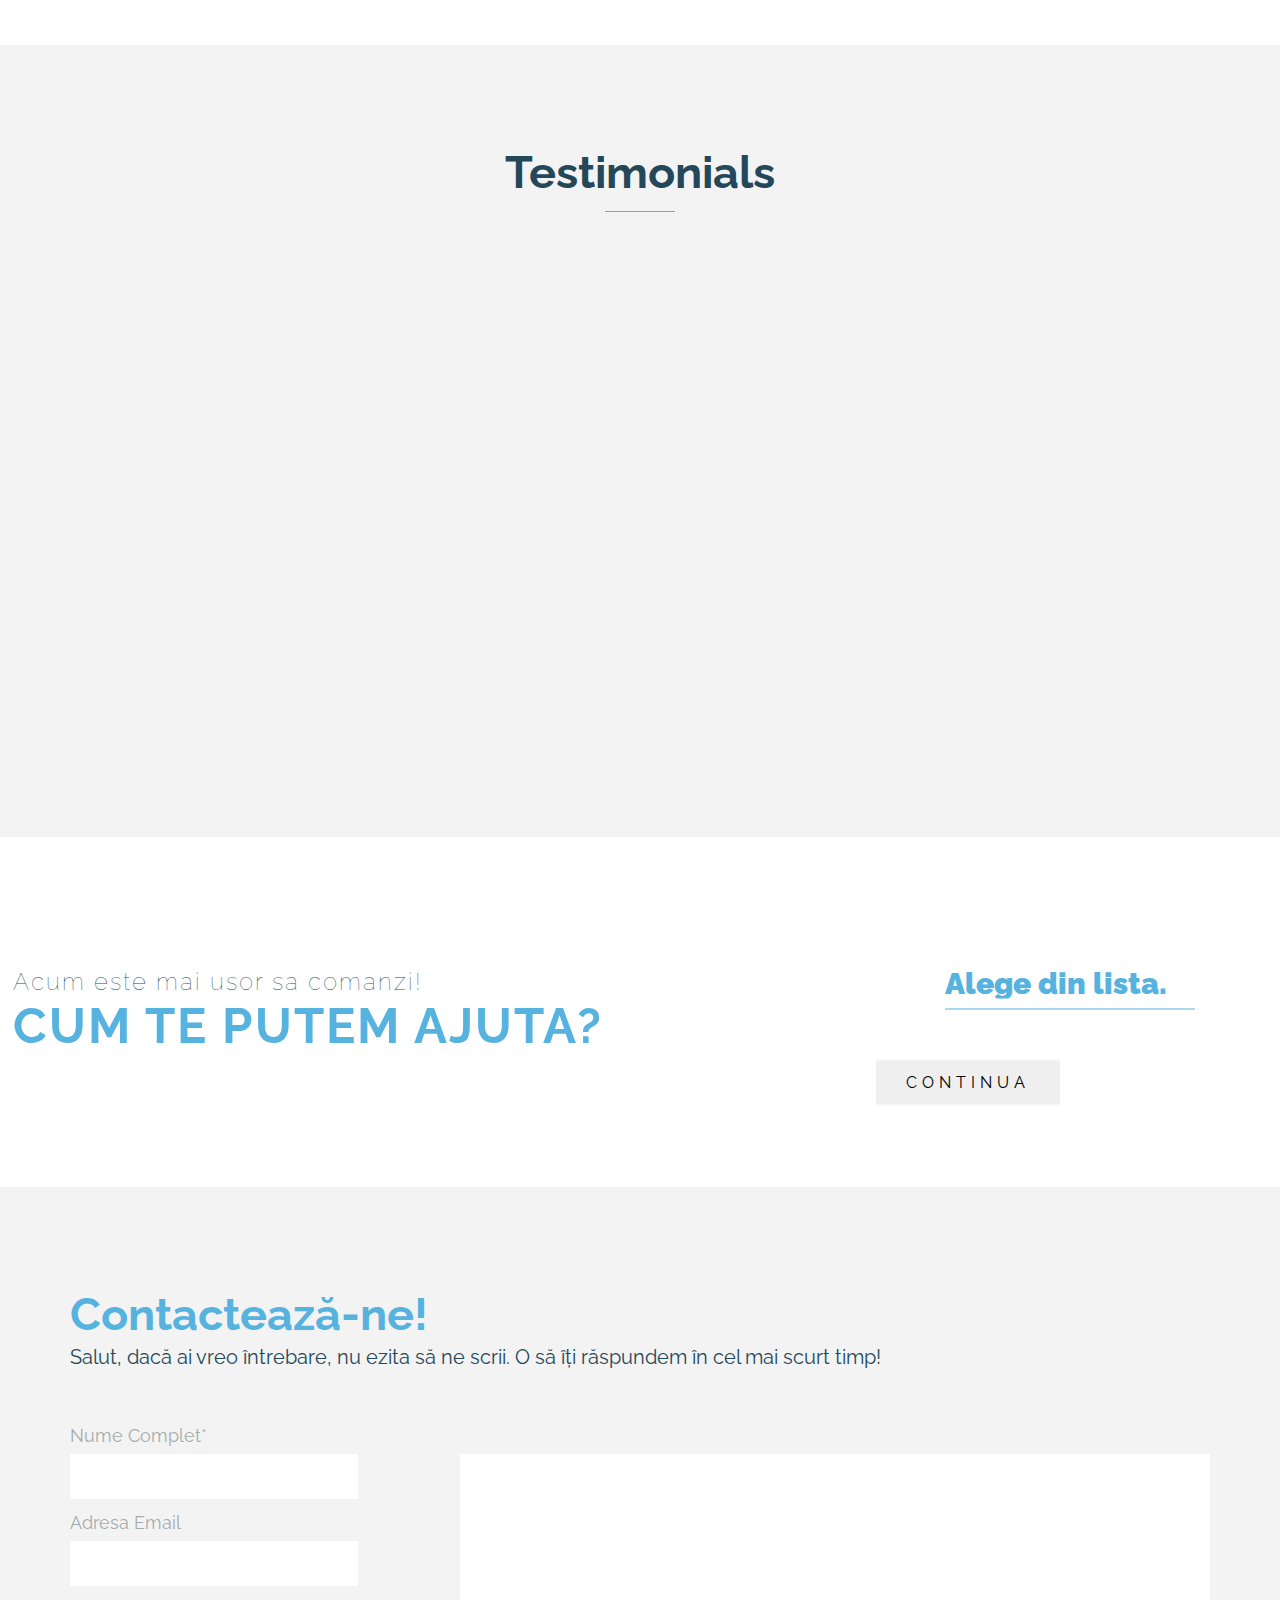
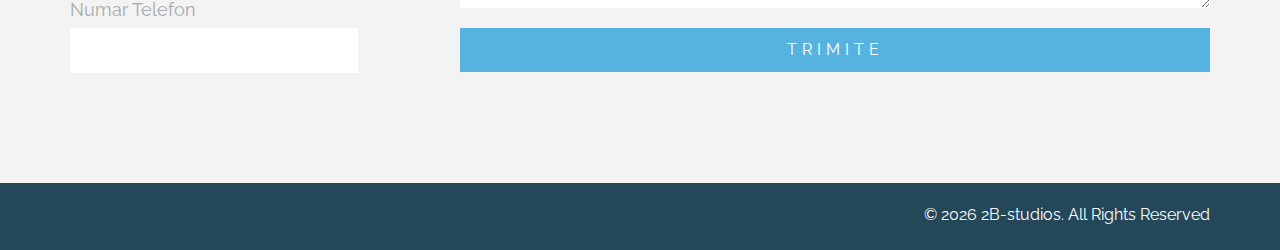
==== commit 66f2c3f2: "Update" ====
--- a/index.html
+++ b/index.html
@@ -61,8 +61,8 @@
                       <li class="">
                         <a href="#contact-us">Contact</a>
                       </li>
-                      <li class="special-btn">
-                        <a href="/">Comanda</a>
+                      <li>
+                        <a class="special-btn" href="order.html">Comanda</a>
                       </li>
                     </ul>
                   </div>
@@ -244,10 +244,10 @@
         <div class="col-md-6 center">
           <span>Am nevoie de</span>
           <select id="order-input">
-            <option value="0" class="blue">Alege din lista.</option>
-            <option value="/website-order.html" class="small-select">Website</option>
-            <option value="/logo-order.html" class="small-select">Logo</option>
-            <option value="/design-order.html" class="small-select">Design</option>
+            <option value="0" class="blue small-select">Alege din lista.</option>
+            <option value="/website-order.html" class="small-select blue">Website</option>
+            <option value="/logo-order.html" class="small-select blue">Logo</option>
+            <option value="/design-order.html" class="small-select blue">Design</option>
           </select>
           <div>
             <input type="submit" class="btn" value="continua" onclick="getOrder()">
--- a/css/style.css
+++ b/css/style.css
@@ -156,7 +156,7 @@
 	ul#nav > li > a:hover, ul#nav_mobile > li > a:hover {
 		color: #244859 !important;
 	}
-	.special-btn{
+ 	ul#nav .special-btn, ul#nav_mobile .special-btn{
 		background: #244859;
 		padding: 6px 12px;
 		border-radius: 10px;
@@ -166,7 +166,7 @@
 		background: #fff;
 		transition: 0.3s all ease;
 	}
-	ul#nav .special-btn a:hover, ul#nav .special-btn:hover a{
+	ul#nav .special-btn:hover{
 		color: #56B3DF !important;
 		transition: 0.3s all ease;
 	}
@@ -188,6 +188,11 @@
 	}
 	.pad{
 		padding: 100px 0;
+	}
+
+	.vertical-align{
+		display: flex;
+		align-items: center;
 	}
 
 	.banner{
@@ -444,7 +449,7 @@
 	.order-section select {
 		border: 1px solid #56b3df;
 		border-width: 0 0 1px 0;
-		-webkit-appearance: none;
+		/*-webkit-appearance: none;*/
 		-moz-appearance: none;
 		appearance: none;
 		background: transparent url("../images/arrow.png") no-repeat scroll 100% center;
@@ -459,15 +464,15 @@
 		width: 250px;
 		color: #56B3DF;
 		color: rgba(0,0,0,0);
-		text-shadow: 0 0 0 #56B3DF;		
+		text-shadow: 0 0 0 #56B3DF;
 		outline: none;
 	}
 	.order-section select > option.small-select{
 		font-size: 18px;
 		line-height: 28px;
 	}
-	
-	
+
+
 	.overlay{
 		display: none;
 		position: fixed;
@@ -637,14 +642,12 @@
 		display: inline-block;
 		vertical-align: top;
 		position: relative;
-		width: 30%;
+		width: 33%;
 		opacity: 0;
 	}
 	.order-form > div.first-section {
 		background: #e0e0e0;
 		border-top: 3px solid #244859;
-
-		width: 30%;
 		z-index: 999;
 		opacity: 1;
 	}
@@ -674,14 +677,14 @@
 	.data{
 		min-height: 350px;
 	}
-	.data input, .logo-info input{
+	.data input, .logo-info input, .step select{
 		margin-bottom: 15px;
 	}
 
 	.logo-info textarea{
 		min-height: 100px;
 	}
-	.step  input.inp, .logo-info textarea{
+	.step  input.inp, .logo-info textarea, .step  select{
 		border-radius: 5px;
 		border-style: none;
 		padding: 7px 10px;
@@ -689,12 +692,18 @@
 		font-size: 14px;
 		width: 100%;
 	}
+	.step .row > div{
+		padding: 0;
+	}
 	#check input {
 		margin: 0;
 	}
-
-	.step-buttons > div{
-		padding: 0;
+	.step .row .padding-left {
+		padding-left: 15px;
+	}
+	.checkboxes input:nth-of-type(2){
+		margin-left: 10px;
+		margin-bottom: 0;
 	}
 	.order-btn{
 		padding: 7px 10px;
@@ -715,16 +724,16 @@
 		width: 32.3%;
 		margin-bottom: 5px;
 	}
-	.type-of-logo label > input{ 
-		visibility: hidden; 
-		position: absolute; 
+	.type-of-logo label > input{
+		visibility: hidden;
+		position: absolute;
 		margin-bottom: 0;
 	}
 	.type-of-logo label > input + img{
 		cursor:pointer;
 		border:2px solid transparent;
 	}
-	.type-of-logo label > input:checked + img{ 
+	.type-of-logo label > input:checked + img{
 		border:2px solid #56B3DF;
 		opacity: 0.9;
 	}
@@ -809,12 +818,48 @@
 		transform: translateY(-60px);
 		transition: all 0.3s ease 0s;
 	}
+	/*--  simple order page --*/
+	.order-page {
+    background: transparent;
+    min-height: auto;
+    margin: 158.5px 0;
+}
+	.order-page h1{
+		color: #244859;
+		font-size: 30px;
+		line-height: 25px;
+	}
+	.order-page h6{
+		font-size: 30px;
+		line-height: 25px;
+		color: #56B3DF;
+		font-weight: bold;
+	}
+	.order-page span {
+		color: #244859;
+		   font-size: 45px;
+		   vertical-align: middle;
+	}
+
+  .order-page .order-section select {
+    margin: 100px 0;
+    font-size: 45px;
+    width: 400px;
+}
+.order-page .row > div:first-child {
+    padding-left: 0;
+}
+.order-section .flex-control-nav{
+	display: none;
+}
 	/*------
 	RESPONSIVE CSS
 	------ */
 	@media screen and (-webkit-min-device-pixel-ratio:0){
-		
-		
+.order-section select{
+	padding-bottom: 10px;
+}
+
 	}
 	@media (max-width: 1920px){
 		.order-wrapper {
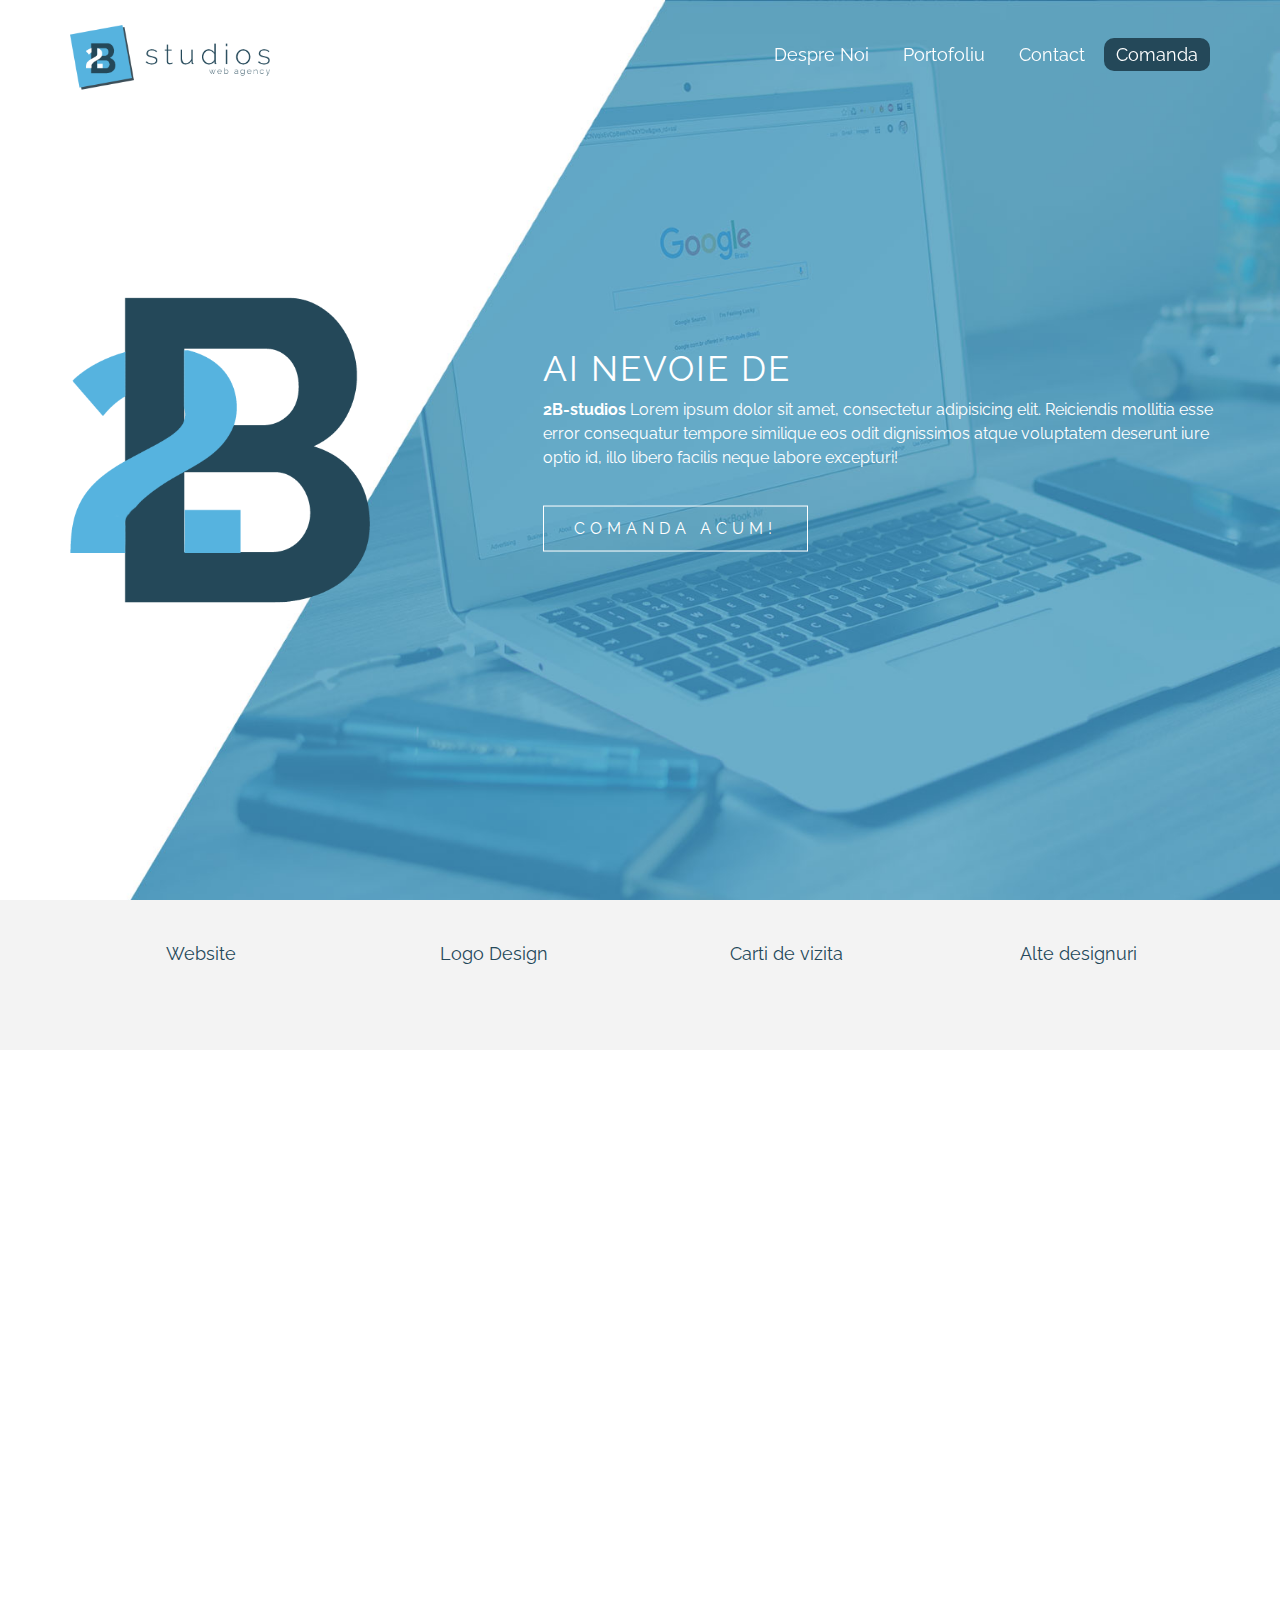
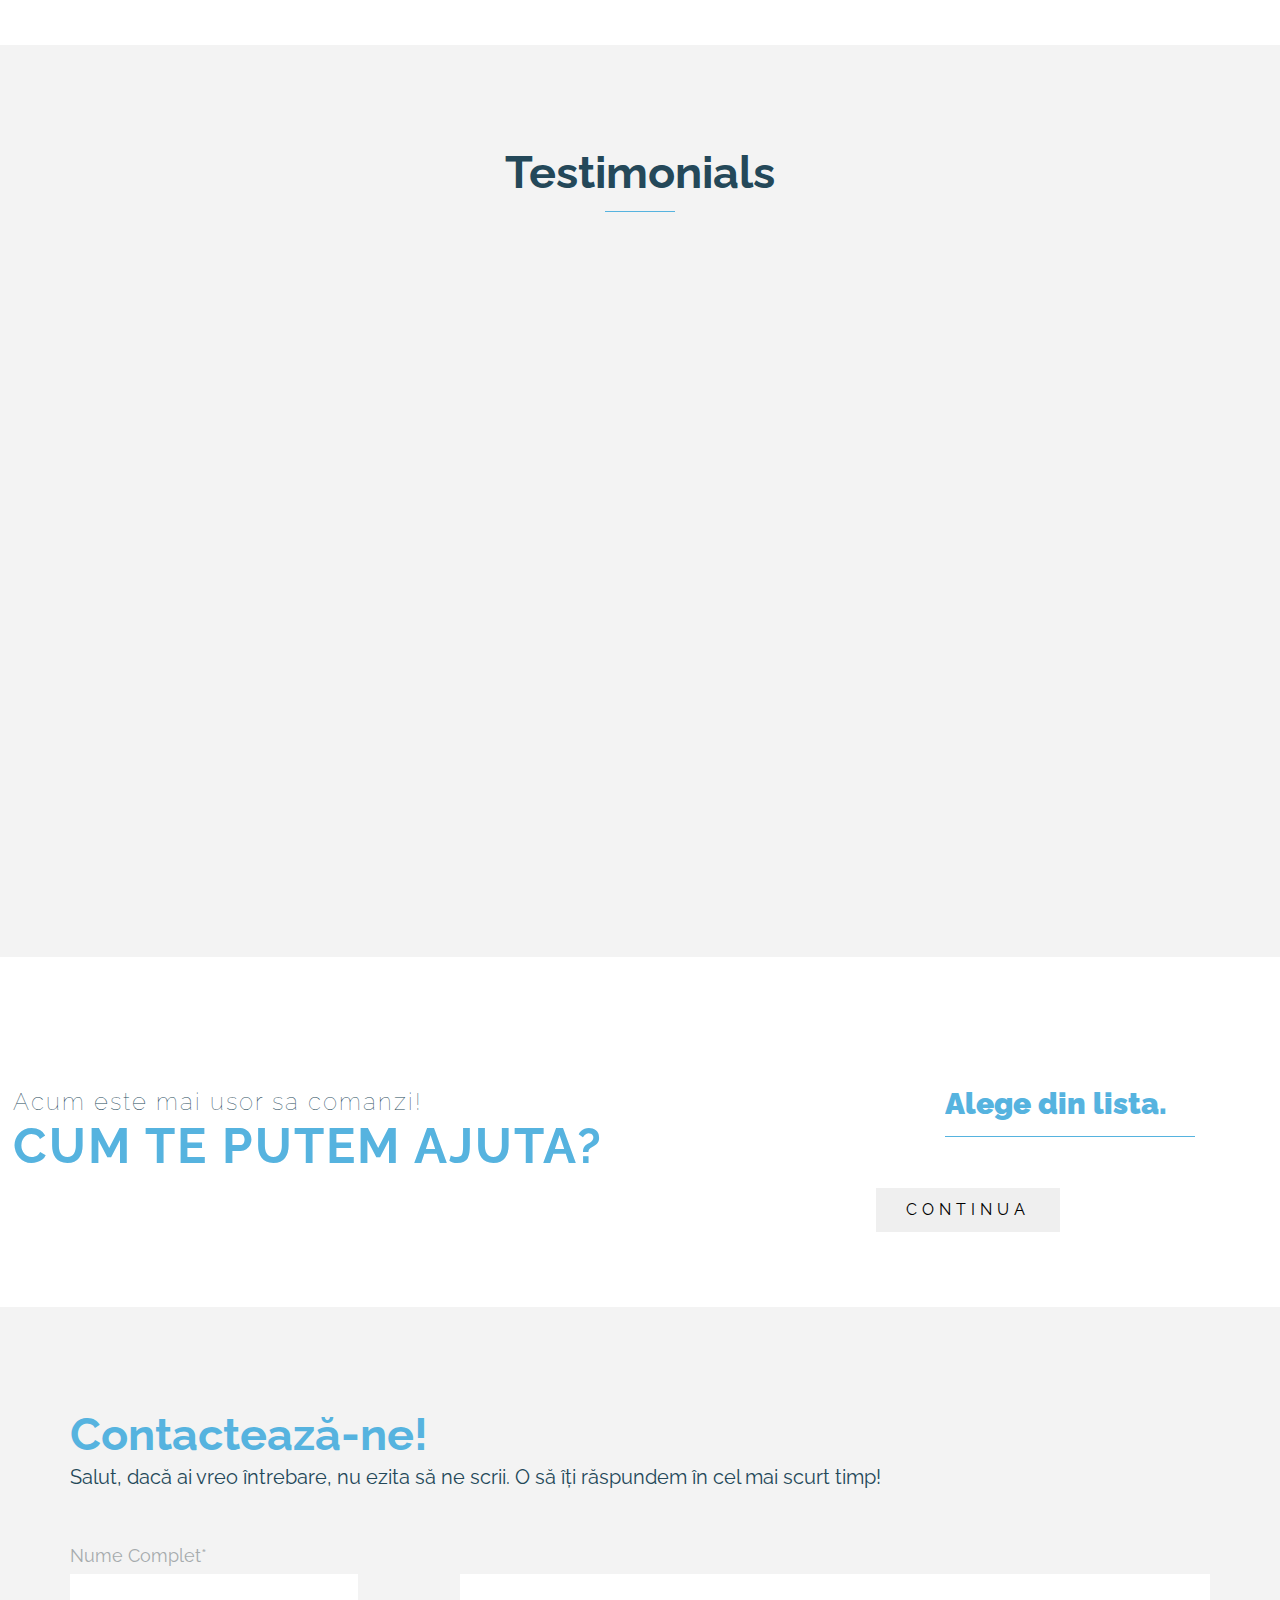
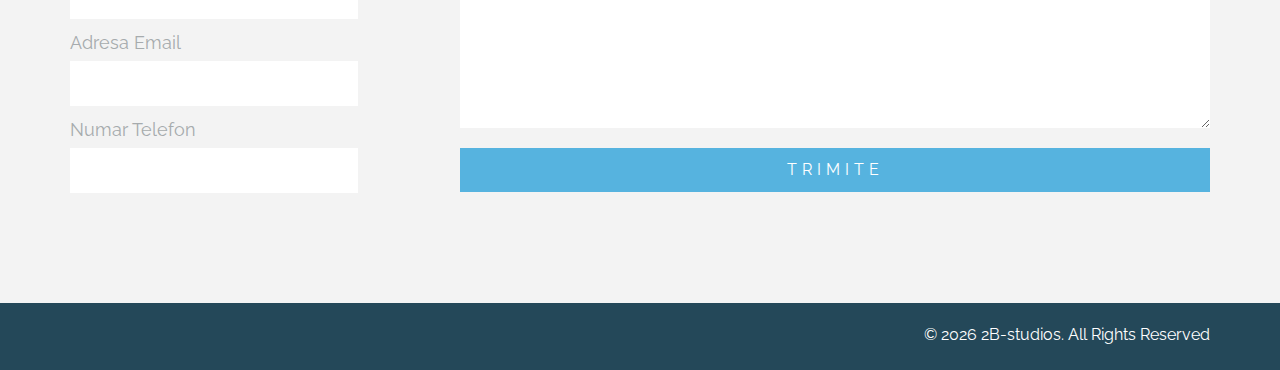
==== commit fa9e9c3f: "testimonials" ====
--- a/index.html
+++ b/index.html
@@ -185,28 +185,29 @@
 
           <div class="wow fadeIn" data-wow-duration="1s" data-wow-delay="0.5s">
             <div class="img-wrapper">
-              <img src="https://media.istockphoto.com/photos/smiling-businesswoman-over-gray-background-picture-id557608551?s=2048x2048" alt="">
+              <img src="https://scontent.fomr1-1.fna.fbcdn.net/v/t31.0-8/25358548_10211329616338569_7917665667877435195_o.jpg?_nc_cat=0&oh=564785c8c805d1420ea77ab8e15d2b30&oe=5C31772F" alt="">
+
             </div>
             <div class="testimonial-info">
-              Lorem ipsum dolor sit amet, consectetur adipisicing elit. Pariatur aliquam est cumque velit, quas voluptatem eos porro! Mollitia.
+              Am colaborat cu Gabi pentru un logo al liniei noastre de blana pentru decor. Ne-am dorit un logo simplu si catchy. Am avut cateva idei pe care Gabi le-a inclus foarte creativ in logo.ul final si suntem extrem de multumiti de produsul final si de comunicare, recomand cu toata increderea!
             </div>
             <div class="testimonial-name">
-              BY LEONARDI DI CAPRIO
-              <b>GOOGLE</b>
+              Ariana Tuțac
+              <b>BLÂNA</b>
             </div>
             <a href="" class="btn blue-btn">Vezi proiect</a>
           </div>
           <div class="wow fadeIn" data-wow-duration="1s" data-wow-delay="1s">
             <div class="img-wrapper">
-              <img src="https://media.istockphoto.com/photos/smiling-businesswoman-over-gray-background-picture-id557608551?s=2048x2048" alt="">
+              <img src="https://scontent.fomr1-1.fna.fbcdn.net/v/t31.0-8/25358548_10211329616338569_7917665667877435195_o.jpg?_nc_cat=0&oh=564785c8c805d1420ea77ab8e15d2b30&oe=5C31772F" alt="">
             </div>
 
             <div class="testimonial-info">
-              Lorem ipsum dolor sit amet, consectetur adipisicing elit. Pariatur aliquam est cumque velit, quas voluptatem eos porro! Mollitia.
+            Am avut o experienta foarte buna cu un proiect precedent, astfel ca atunci cand am avut nevoie de un logo pentru lansarea primului magazin online de traduceri din Romania e-trad am stiut din start cu cine vreau sa lucrez. Apreciez la Gabi increderea pe care o da clientilor ca se afla pe maini bune, are multe idei, asculta clientul si se adapteaza nevoilor acestuia. Suntem foarte multumiti de logo si de colaborare!
             </div>
             <div class="testimonial-name">
-              BY Antonio Banderas
-              <b>APPLE</b>
+              Ariana Tuțac
+              <b>e-trad</b>
             </div>
             <a href="" class="btn blue-btn">Vezi proiect</a>
           </div>
--- a/css/style.css
+++ b/css/style.css
@@ -380,7 +380,7 @@
 		border-color: #ccc;
 		border-style: solid;
 		border-width: 1px 0;
-		line-height: 28px;
+		line-height: 20px;
 		padding: 20px 0;
 	}
 	.testimonial-name {
@@ -456,9 +456,8 @@
 		background-size: 15px auto;
 		margin: 50px 0 50px 5px;
 		color: #fff;
+		font-size: 30px;
 		font-weight: 900;
-		font-size: 30px;
-		line-height: 30px;
 		padding: 0 0 10px;
 		vertical-align: middle;
 		width: 250px;
@@ -467,10 +466,7 @@
 		text-shadow: 0 0 0 #56B3DF;
 		outline: none;
 	}
-	.order-section select > option.small-select{
-		font-size: 18px;
-		line-height: 28px;
-	}
+
 
 
 	.overlay{
@@ -841,10 +837,11 @@
 		   vertical-align: middle;
 	}
 
-  .order-page .order-section select {
+  .order-page.order-section select {
     margin: 100px 0;
-    font-size: 45px;
     width: 400px;
+    padding-bottom: 0;
+    font-size: 40px;
 }
 .order-page .row > div:first-child {
     padding-left: 0;
@@ -856,15 +853,14 @@
 	RESPONSIVE CSS
 	------ */
 	@media screen and (-webkit-min-device-pixel-ratio:0){
-.order-section select{
-	padding-bottom: 10px;
-}
+
 
 	}
 	@media (max-width: 1920px){
 		.order-wrapper {
 			padding-bottom: 74px;
 		}
+
 	}
 	@media (max-width: 1440px){
 
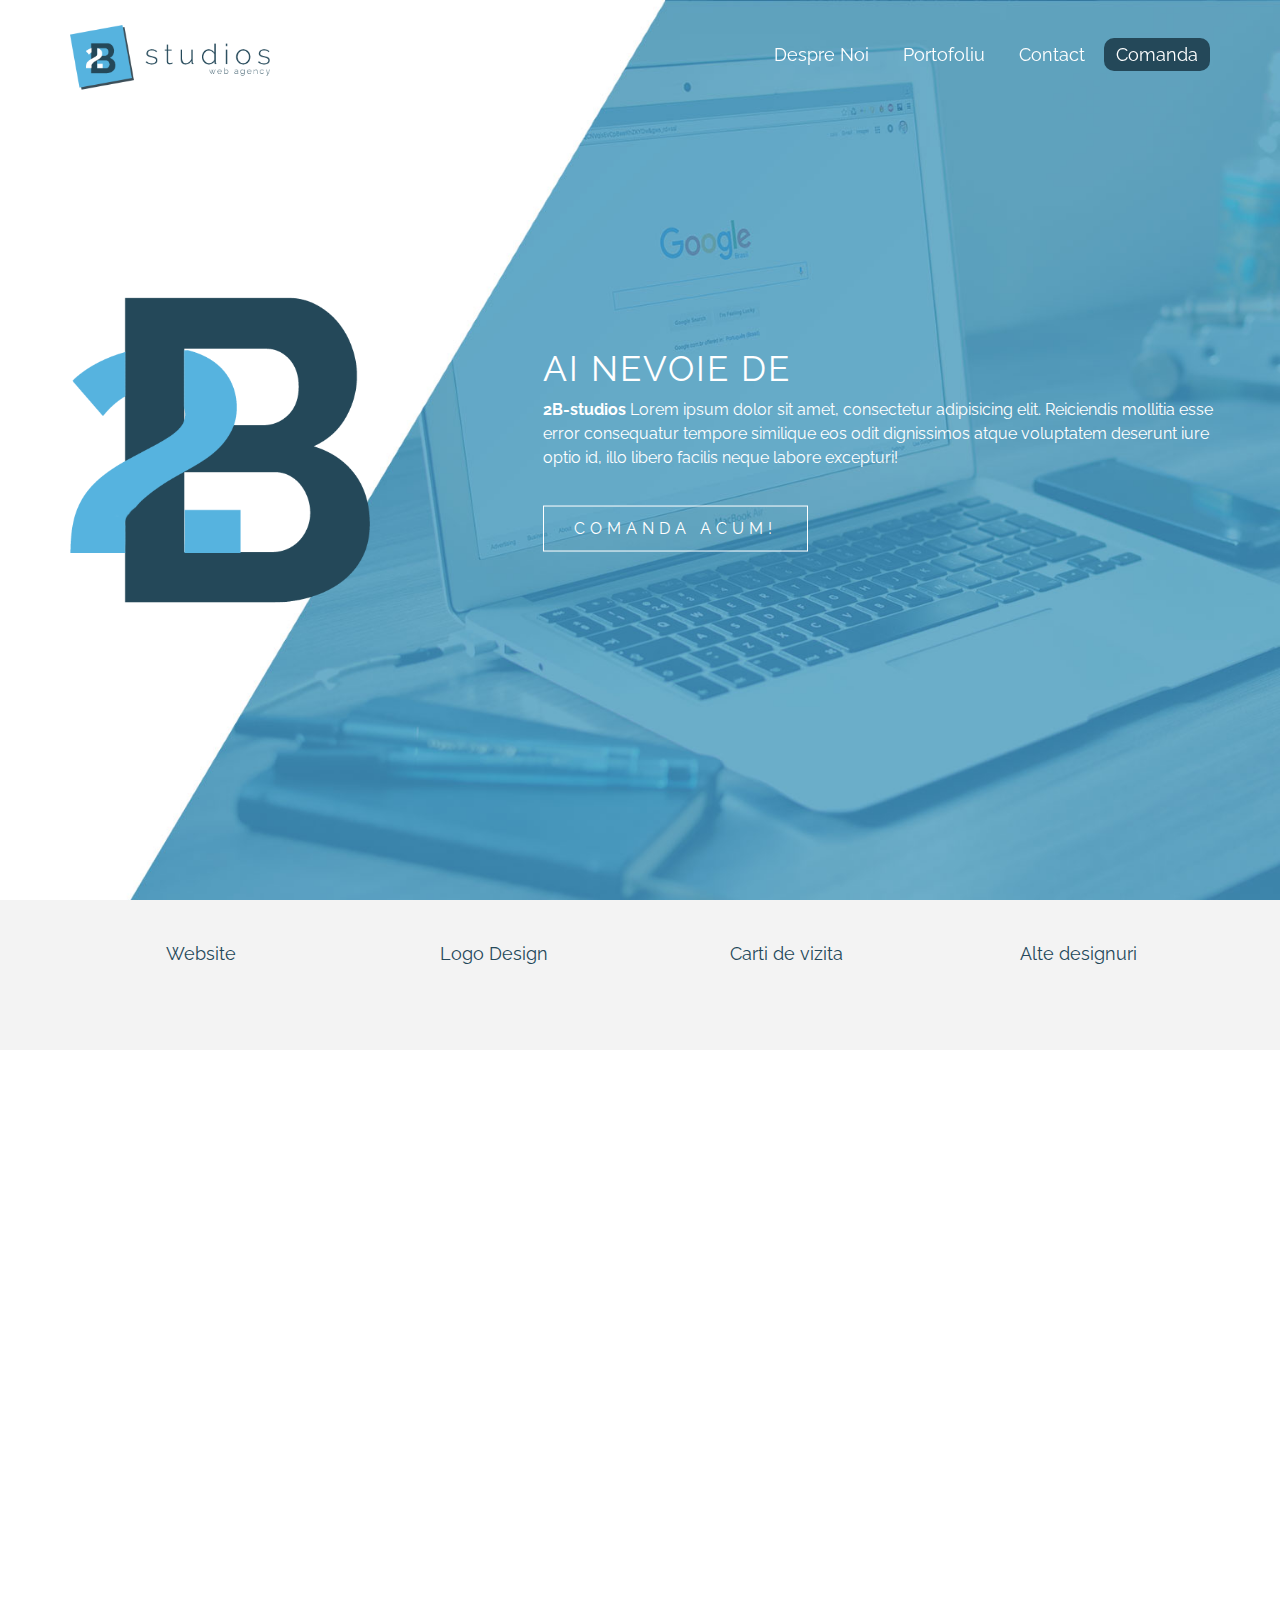
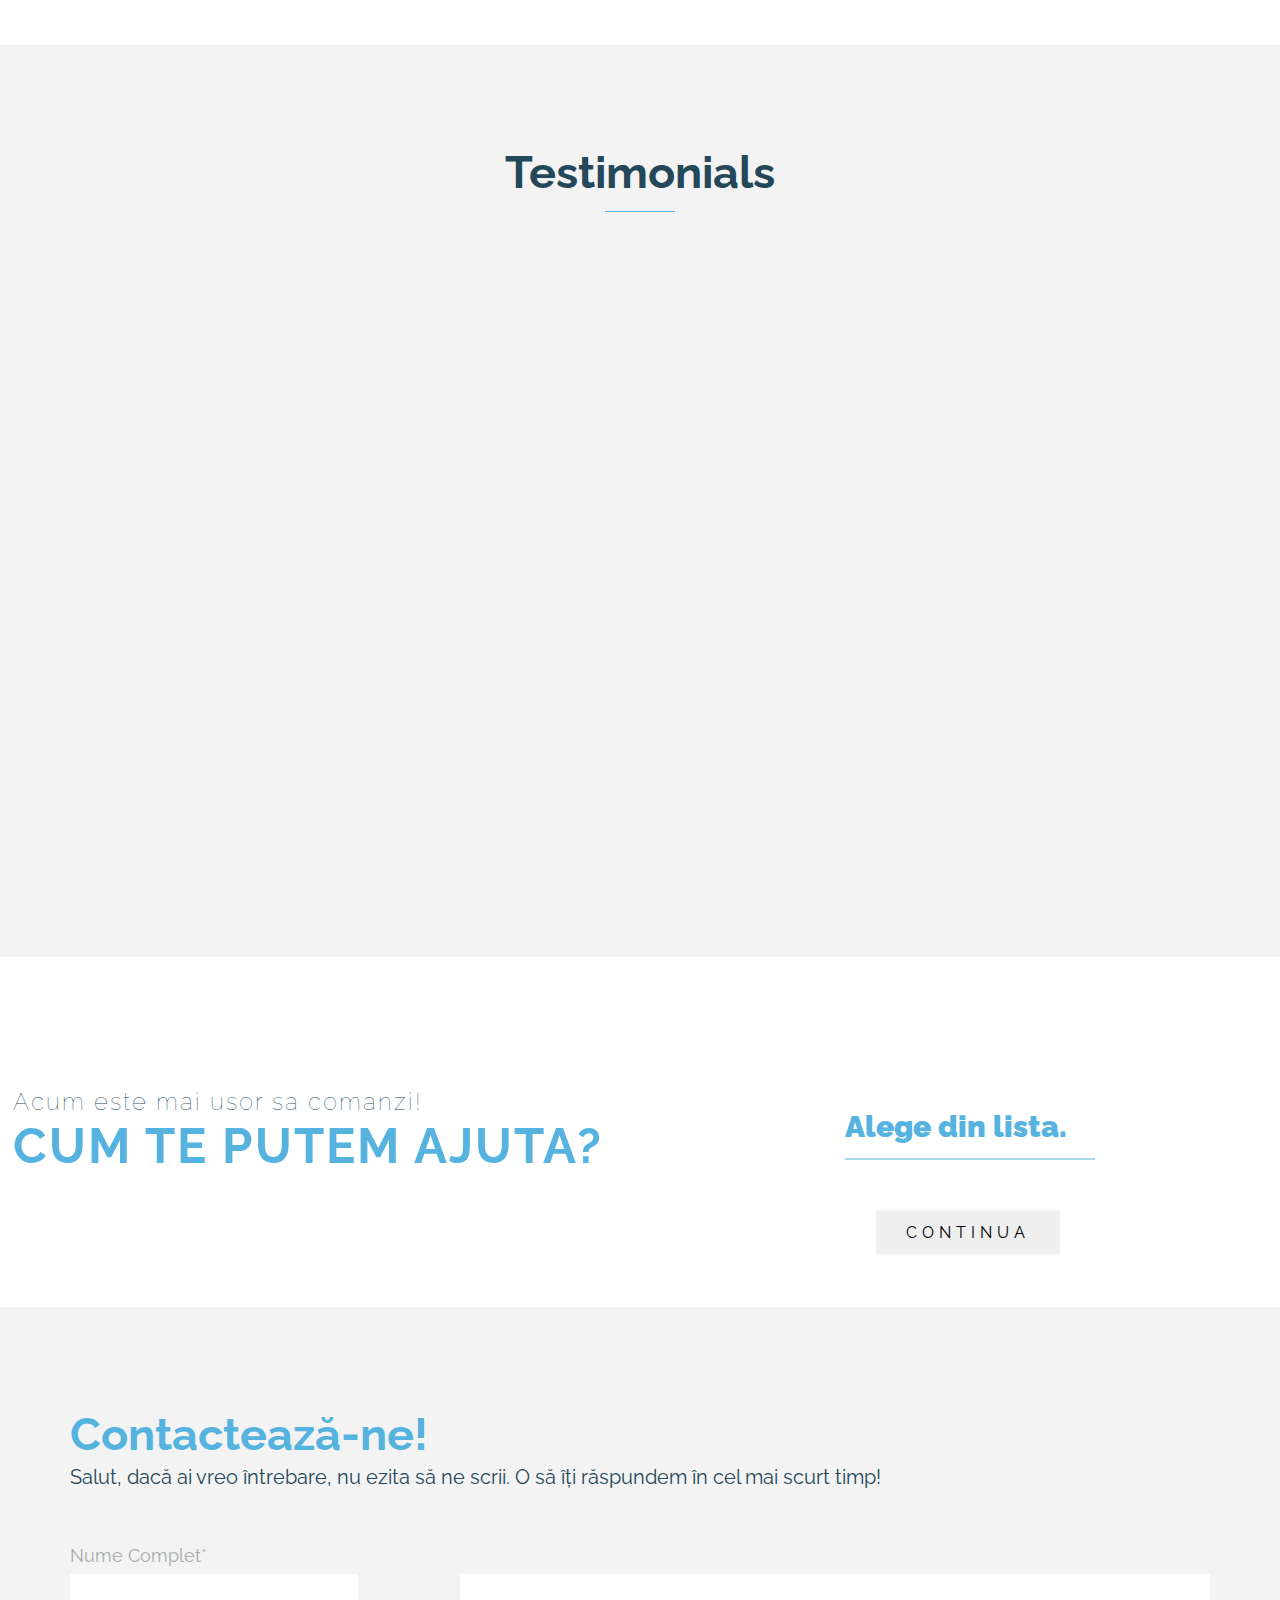
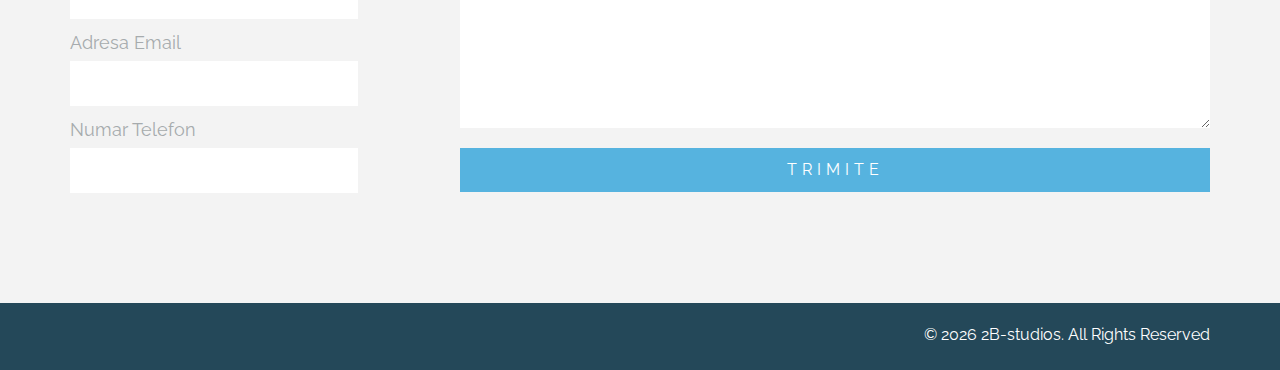
==== commit 72a55c5f: "test" ====
--- a/index.html
+++ b/index.html
@@ -244,12 +244,14 @@
 
         <div class="col-md-6 center">
           <span>Am nevoie de</span>
+          <div class="select-wrapper">
           <select id="order-input">
             <option value="0" class="blue small-select">Alege din lista.</option>
             <option value="/website-order.html" class="small-select blue">Website</option>
             <option value="/logo-order.html" class="small-select blue">Logo</option>
             <option value="/design-order.html" class="small-select blue">Design</option>
           </select>
+        </div>
           <div>
             <input type="submit" class="btn" value="continua" onclick="getOrder()">
           </div>
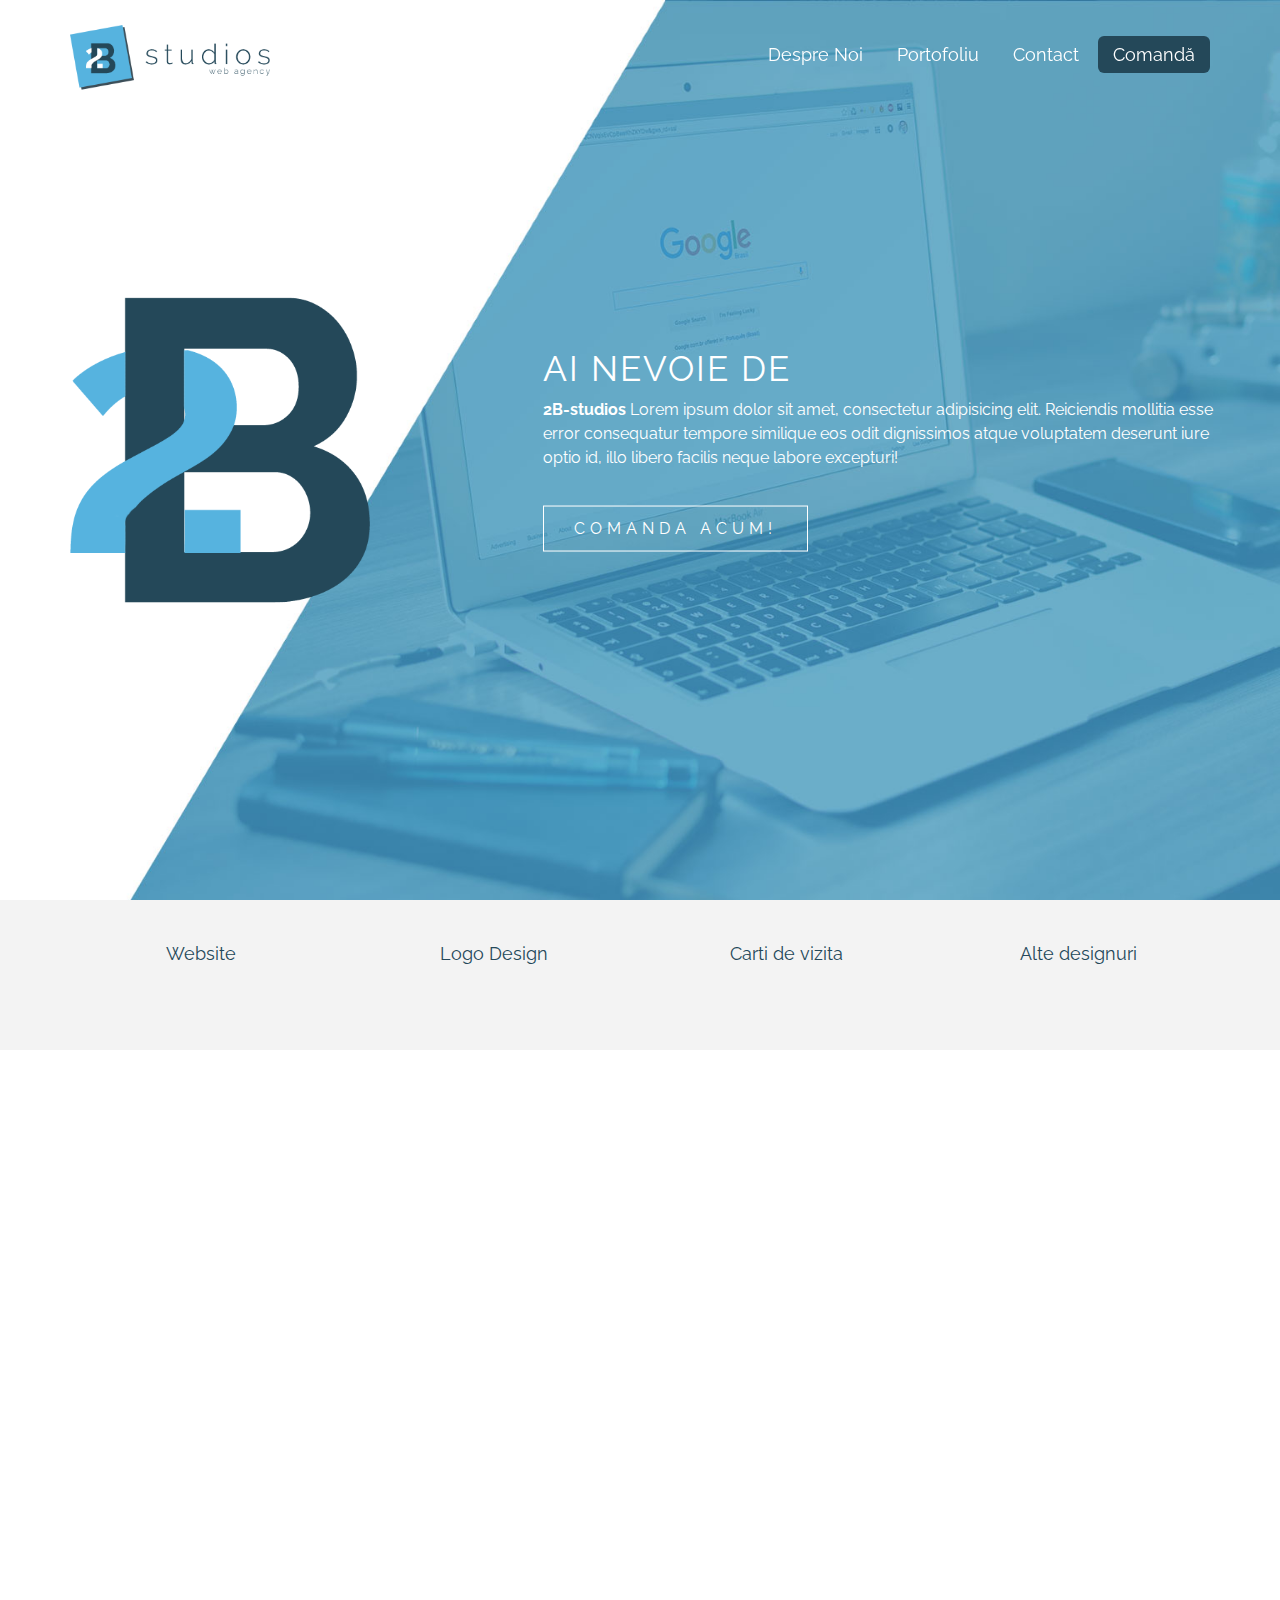
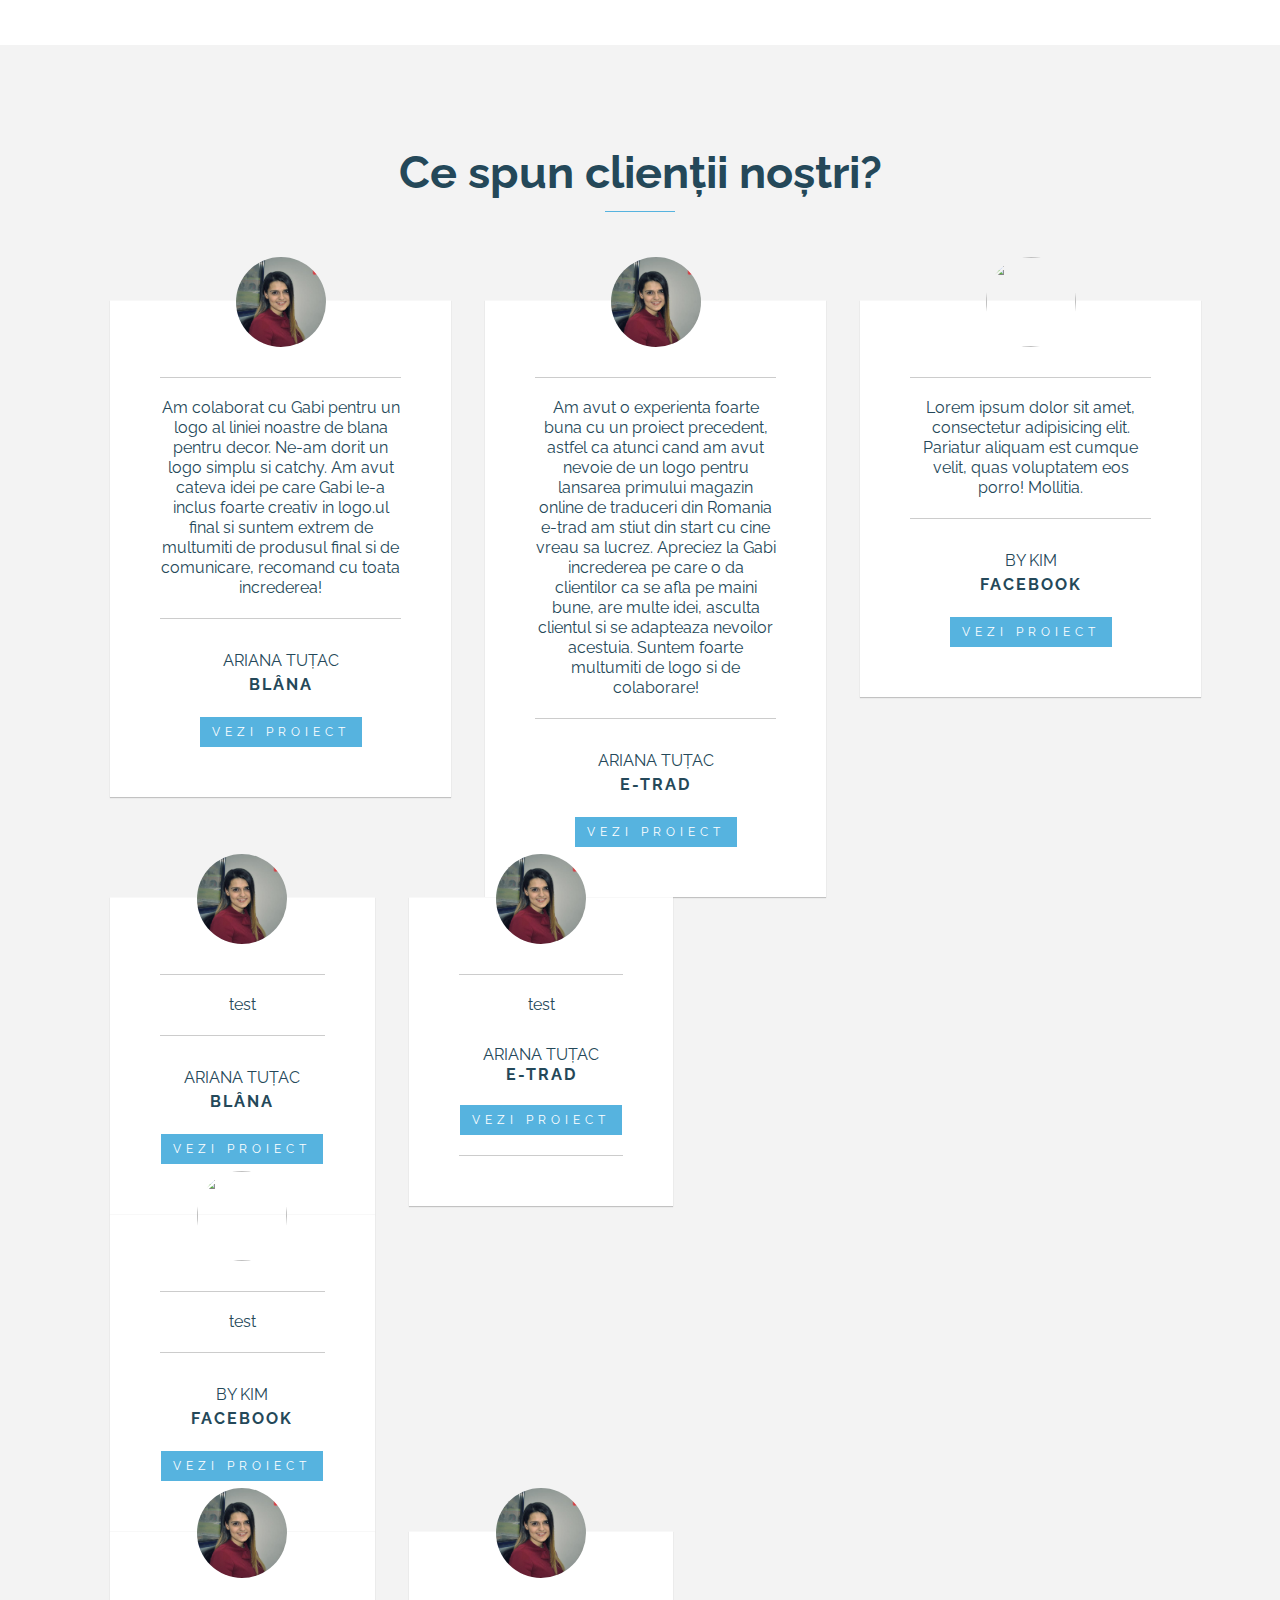
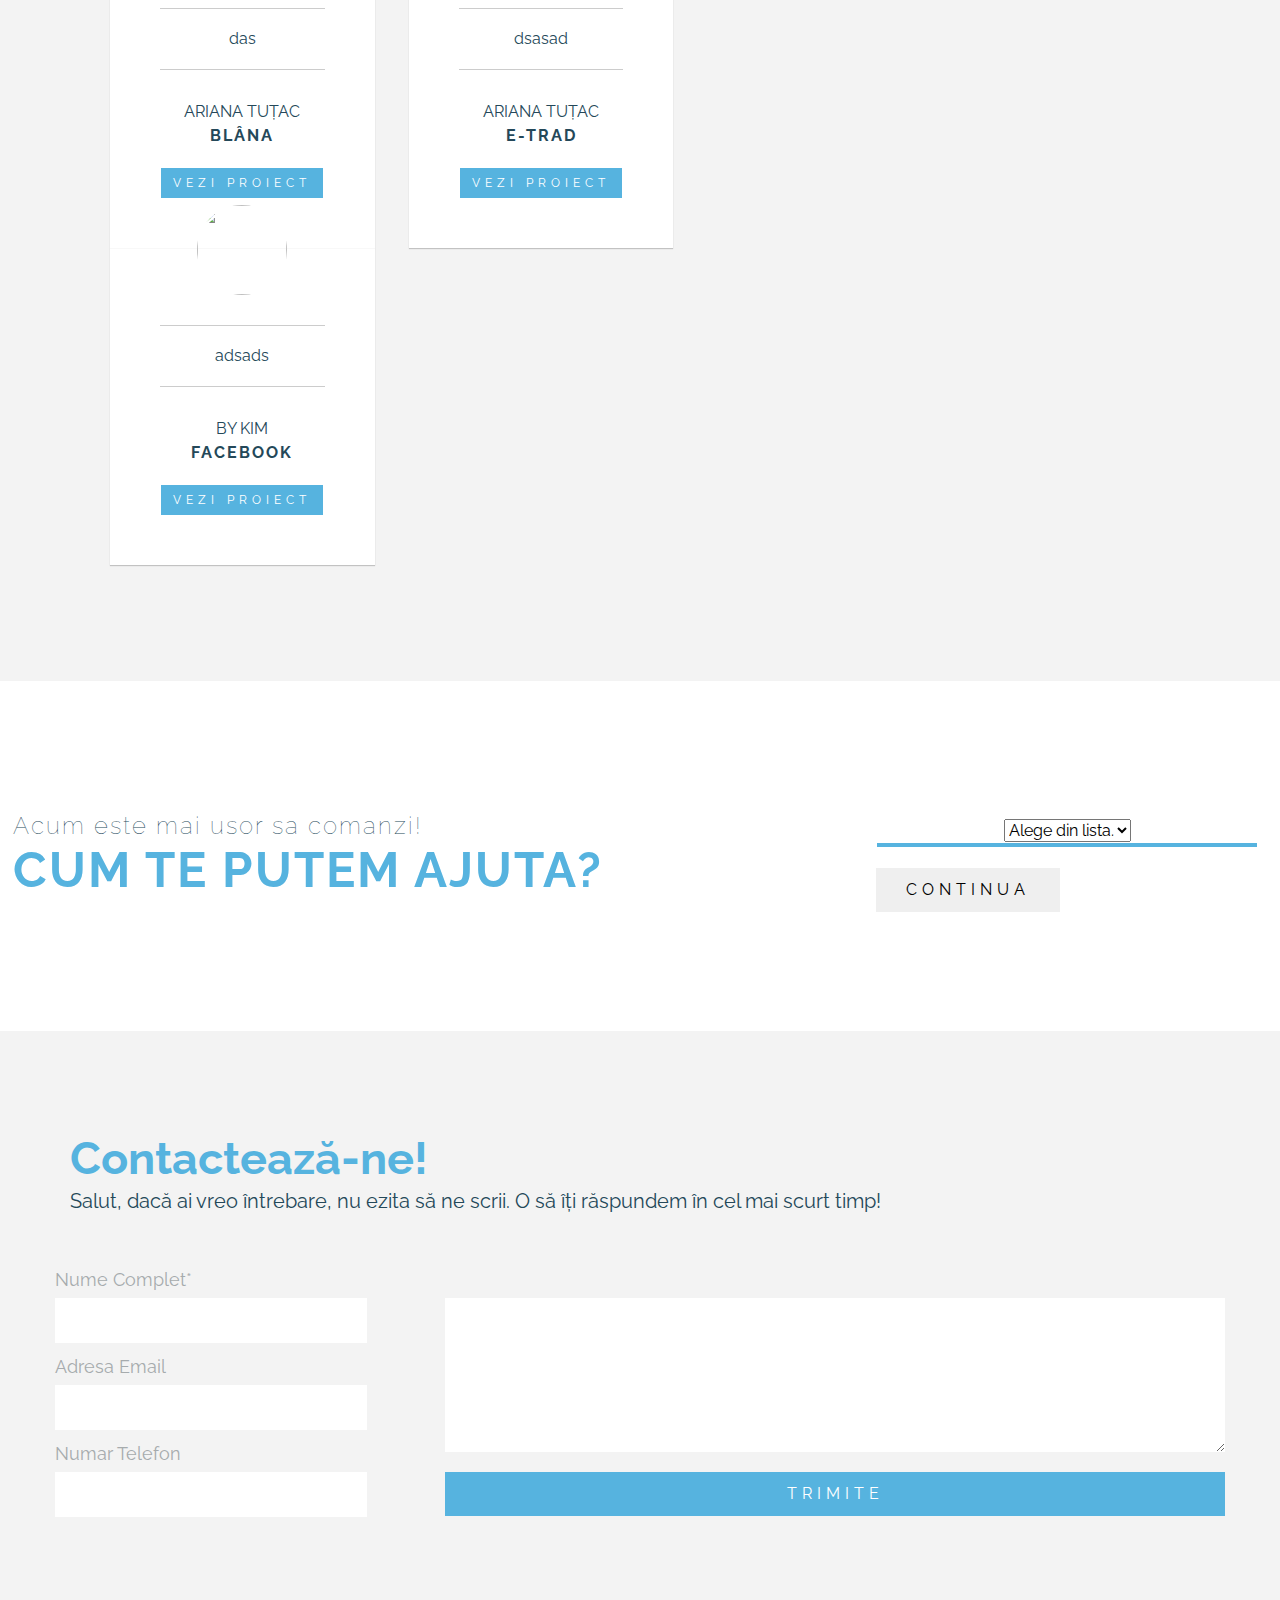
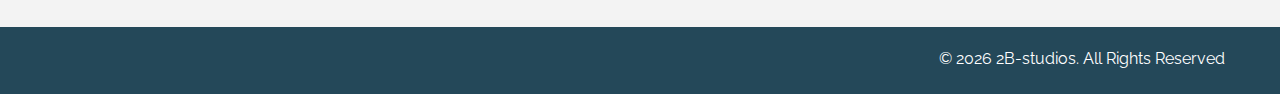
==== commit 71db11ab: "fixes" ====
--- a/index.html
+++ b/index.html
@@ -16,15 +16,17 @@
     <script src="js/script.js"></script>
     <script src="js/smooth-scroll.js"></script>
     <script src="js/bootstrap.main.js"></script>
+     <script src="js/jquery.flexslider-min.js"></script>
     <!-- Bootstrap core CSS -->
     <link href="css/bootstrap.min.css" rel="stylesheet">
     <!-- Custom styles for this template -->
     <link href="css/default.css" rel="stylesheet">
+      <link href="css/flexslider.css" rel="stylesheet">
     <link href="css/style.css" rel="stylesheet">
     <link href="css/animate.css" rel="stylesheet">
-   <link href="https://fonts.googleapis.com/css?family=Raleway:300,400,700,900" rel="stylesheet">
+     <link href="https://fonts.googleapis.com/css?family=Raleway:300,400,700,900" rel="stylesheet">
     <link rel='icon' href='images/favicon.ico' >
-    <link rel="stylesheet" href="https://use.fontawesome.com/releases/v5.2.0/css/all.css" integrity="sha384-hWVjflwFxL6sNzntih27bfxkr27PmbbK/iSvJ+a4+0owXq79v+lsFkW54bOGbiDQ" crossorigin="anonymous">
+   <link rel="stylesheet" href="https://use.fontawesome.com/releases/v5.2.0/css/all.css" integrity="sha384-hWVjflwFxL6sNzntih27bfxkr27PmbbK/iSvJ+a4+0owXq79v+lsFkW54bOGbiDQ" crossorigin="anonymous">
 
   </head>
 
@@ -62,7 +64,7 @@
                         <a href="#contact-us">Contact</a>
                       </li>
                       <li>
-                        <a class="special-btn" href="order.html">Comanda</a>
+                        <a class="special-btn" href="order.html">Comandă</a>
                       </li>
                     </ul>
                   </div>
@@ -85,7 +87,7 @@
                 <b class="type-wrap"></b>
               </h2>
               <p><b>2B-studios</b> Lorem ipsum dolor sit amet, consectetur adipisicing elit. Reiciendis mollitia esse error consequatur tempore similique eos odit dignissimos atque voluptatem deserunt iure optio id, illo libero facilis neque labore excepturi!</p>
-              <a href="" class="btn">COMANDA ACUM!</a>
+              <a href="order.html" class="btn">COMANDA ACUM!</a>
             </div>
           </div>
         </div>
@@ -102,19 +104,19 @@
         <div class="custom-container">
           <div class="row">
             <div class="col-sm-3">
-              <i class="fas fa-desktop"></i>
+              <a href="portfolio.html#anchor"><i class="fas fa-desktop"></i></a>
               <p>Website</p>
             </div>
             <div class="col-sm-3">
-              <i class="fab fa-adn"></i>
+              <a href="portfolio.html#anchor"><i class="fab fa-adn"></i></a>
               <p>Logo Design</p>
             </div>
             <div class="col-sm-3">
-              <i class="far fa-address-card"></i>
+              <a href="portfolio.html#anchor"><i class="far fa-address-card"></i></a>
               <p>Carti de vizita</p>
             </div>
             <div class="col-sm-3">
-              <i class="fas fa-pencil-alt"></i>
+              <a href="portfolio.html#anchor"><i class="fas fa-pencil-alt"></i></a>
               <p>Alte designuri</p>
             </div>
           </div>
@@ -179,13 +181,16 @@
 <div class="gray-bg">
   <div class="custom-container pad">
     <div class="testimonials_title">
-      Testimonials
+      Ce spun clienții noștri?
     </div>
     <div class="testimonials-wrapper">
 
-          <div class="wow fadeIn" data-wow-duration="1s" data-wow-delay="0.5s">
-            <div class="img-wrapper">
-              <img src="https://scontent.fomr1-1.fna.fbcdn.net/v/t31.0-8/25358548_10211329616338569_7917665667877435195_o.jpg?_nc_cat=0&oh=564785c8c805d1420ea77ab8e15d2b30&oe=5C31772F" alt="">
+      <div class="testimonials-slider">
+        <ul class="slides">
+          <li>
+            <div class="testimonial-wrap" >
+            <div class="img-wrapper">
+              <img src="images/ariana.jpg" alt="">
 
             </div>
             <div class="testimonial-info">
@@ -197,9 +202,9 @@
             </div>
             <a href="" class="btn blue-btn">Vezi proiect</a>
           </div>
-          <div class="wow fadeIn" data-wow-duration="1s" data-wow-delay="1s">
-            <div class="img-wrapper">
-              <img src="https://scontent.fomr1-1.fna.fbcdn.net/v/t31.0-8/25358548_10211329616338569_7917665667877435195_o.jpg?_nc_cat=0&oh=564785c8c805d1420ea77ab8e15d2b30&oe=5C31772F" alt="">
+          <div class="testimonial-wrap">
+            <div class="img-wrapper">
+              <img src="images/ariana.jpg" alt="">
             </div>
 
             <div class="testimonial-info">
@@ -211,7 +216,7 @@
             </div>
             <a href="" class="btn blue-btn">Vezi proiect</a>
           </div>
-          <div class="wow fadeIn" data-wow-duration="1s" data-wow-delay="1.5s">
+          <div class="testimonial-wrap">
             <div class="img-wrapper">
               <img src="https://media.istockphoto.com/photos/smiling-businesswoman-over-gray-background-picture-id557608551?s=2048x2048" alt="">
             </div>
@@ -225,7 +230,100 @@
             </div>
             <a href="" class="btn blue-btn">Vezi proiect</a>
           </div>
-        </div>
+          </li>
+          <li>
+            <div class="testimonial-wrap">
+            <div class="img-wrapper">
+              <img src="images/ariana.jpg" alt="">
+
+            </div>
+            <div class="testimonial-info">
+             test
+            </div>
+            <div class="testimonial-name">
+              Ariana Tuțac
+              <b>BLÂNA</b>
+            </div>
+            <a href="" class="btn blue-btn">Vezi proiect</a>
+          </div>
+          <div class="testimonial-wrap">
+            <div class="img-wrapper">
+              <img src="images/ariana.jpg" alt="">
+            </div>
+
+            <div class="testimonial-info">
+           test
+            <div class="testimonial-name">
+              Ariana Tuțac
+              <b>e-trad</b>
+            </div>
+            <a href="" class="btn blue-btn">Vezi proiect</a>
+          </div>
+        </div>
+          <div class="testimonial-wrap" >
+            <div class="img-wrapper">
+              <img src="https://media.istockphoto.com/photos/smiling-businesswoman-over-gray-background-picture-id557608551?s=2048x2048" alt="">
+            </div>
+            <div class="testimonial-info">
+             test
+            </div>
+            <div class="testimonial-name">
+              BY KIM
+              <b>FACEBOOK</b>
+
+            </div>
+            <a href="" class="btn blue-btn">Vezi proiect</a>
+          </div>
+          </li>
+            <li>
+            <div class="testimonial-wrap">
+            <div class="img-wrapper">
+              <img src="images/ariana.jpg" alt="">
+
+            </div>
+            <div class="testimonial-info">
+              das
+            </div>
+            <div class="testimonial-name">
+              Ariana Tuțac
+              <b>BLÂNA</b>
+            </div>
+            <a href="" class="btn blue-btn">Vezi proiect</a>
+          </div>
+          <div class="testimonial-wrap">
+            <div class="img-wrapper">
+              <img src="images/ariana.jpg" alt="">
+            </div>
+
+            <div class="testimonial-info">
+           dsasad
+            </div>
+            <div class="testimonial-name">
+              Ariana Tuțac
+              <b>e-trad</b>
+            </div>
+            <a href="" class="btn blue-btn">Vezi proiect</a>
+          </div>
+          <div class="testimonial-wrap" data-wow-duration="1s" data-wow-delay="1.5s">
+            <div class="img-wrapper">
+              <img src="https://media.istockphoto.com/photos/smiling-businesswoman-over-gray-background-picture-id557608551?s=2048x2048" alt="">
+            </div>
+            <div class="testimonial-info">
+              adsads
+            </div>
+            <div class="testimonial-name">
+              BY KIM
+              <b>FACEBOOK</b>
+
+            </div>
+            <a href="" class="btn blue-btn">Vezi proiect</a>
+          </div>
+          </li>
+        </ul>
+      </div>
+          
+        </div>
+   
   </div>
 </div>
     <div class="order-section">
@@ -244,14 +342,17 @@
 
         <div class="col-md-6 center">
           <span>Am nevoie de</span>
-          <div class="select-wrapper">
-          <select id="order-input">
+
+         <div class="select-wrapper">
+   <select id="order-input">
             <option value="0" class="blue small-select">Alege din lista.</option>
             <option value="/website-order.html" class="small-select blue">Website</option>
             <option value="/logo-order.html" class="small-select blue">Logo</option>
             <option value="/design-order.html" class="small-select blue">Design</option>
           </select>
-        </div>
+</div>
+
+
           <div>
             <input type="submit" class="btn" value="continua" onclick="getOrder()">
           </div>
--- a/css/style.css
+++ b/css/style.css
@@ -1,6 +1,7 @@
 	/*------
 	GENERAL ELEMENTS
 	------*/
+
 	html, body {
 		font-family: 'Raleway', sans-serif;
 		color: #244859;
@@ -43,7 +44,9 @@
 	.blue{
 		color: #56B3DF;
 	}
-
+.clear{
+	clear: both;
+}
 
 
 
@@ -119,6 +122,9 @@
 		padding: 20px 15px;
 		background: #244859;
 	}
+	.footer-wrapper .row > div {
+		padding: 0;
+	}
 	.social-media a{
 		margin-right: 5px;
 		vertical-align: middle;
@@ -141,7 +147,7 @@
 	}
 	.scrolled-top #main_nav, .active-top #main_nav{
 		transition: 0.5s all ease;
-		top: 8px;
+		top: 13px;
 	}
 	ul#nav > li > a, ul#nav_mobile > li > a {
 		color: #fff !important;
@@ -156,19 +162,21 @@
 	ul#nav > li > a:hover, ul#nav_mobile > li > a:hover {
 		color: #244859 !important;
 	}
- 	ul#nav .special-btn, ul#nav_mobile .special-btn{
+	ul#nav .special-btn, ul#nav_mobile .special-btn{
 		background: #244859;
-		padding: 6px 12px;
-		border-radius: 10px;
+		padding: 8px 15px;
+		border-radius: 6px;
 		transition: 0.3s all ease;
 	}
-	.special-btn:hover{
+	/* .special-btn:hover{
 		background: #fff;
-		transition: 0.3s all ease;
-	}
+		transition: 2s all ease;
+	} */
+
 	ul#nav .special-btn:hover{
 		color: #56B3DF !important;
 		transition: 0.3s all ease;
+		background: white;
 	}
 
 
@@ -235,6 +243,11 @@
 		padding: 30px 0;
 		min-height: 150px;
 	}
+
+		#why-us a{
+			color: #244859;
+		}
+
 	#why-us i{
 		font-size: 50px;
 		transition: 0.5s all ease;
@@ -349,7 +362,7 @@
 		right: 0;
 	}
 
-	.testimonials-wrapper > div {
+	.testimonials-wrapper li > div {
 		background: #fff none repeat scroll 0 0;
 		border-top: 1px solid #f8f8f8;
 		box-shadow: 0 1px 1px rgba(0, 0, 0, 0.2);
@@ -357,13 +370,14 @@
 		text-align: center;
 		transition: all 0.3s ease 0s;
 		display: inline-block;
-		width: 31.3%;
+		width: 31%;
 		margin-right: 30px;
-	}
-	.testimonials-wrapper > div:last-child{
+		vertical-align: top;
+	}
+	.testimonials-wrapper li > div:last-child{
 		margin-right: 0;
 	}
-	.testimonials-wrapper > div:hover{
+	.testimonials-wrapper li > div:hover{
 		box-shadow: 0 22px 43px rgba(0, 0, 0, 0.15);
 		transform: translateY(-10px);
 	}
@@ -403,6 +417,16 @@
 		font-size: 12px;
 		padding: 6px 12px;
 	}
+	.testimonials-slider{
+		position: relative;
+	}
+	.testimonials-slider li {
+    float: none !important;
+    display: inline-block !important;
+}
+.testimonials-slider .flex-control-nav {
+	display: none;
+}
 	.order-section {
 		background: url(../images/order-section.jpg);
 		background-size: cover;
@@ -446,25 +470,115 @@
 		font-size: 24px;
 		margin: 0;
 	}
-	.order-section select {
-		border: 1px solid #56b3df;
-		border-width: 0 0 1px 0;
-		/*-webkit-appearance: none;*/
-		-moz-appearance: none;
-		appearance: none;
-		background: transparent url("../images/arrow.png") no-repeat scroll 100% center;
-		background-size: 15px auto;
-		margin: 50px 0 50px 5px;
+	.select-wrapper {
+		border-bottom: 4px solid #56b3df;
+		display: inline-block;
+		width: 380px;
+		margin: 20px 0;
+		background-color: transparent;
+		position: relative;
+		cursor: pointer;
+
+	}
+	.select-wrapper::before {
+		position: absolute;
+		content: '\f063';
+		font-family: 'Font Awesome 5 Free';
+		font-size: 2em;
+		font-weight: 900;
+		color: #56b3df;
+		right: 20px;
+		top: calc(50% - 0.5em);
+	}
+	.select-wrapper.active::before {
+		transform: rotateX(-180deg);
+	}
+
+	.select_placeholder {
+		display: block;
+		padding: 0.2em 0.5em;
+		text-align: left;
+		pointer-events: none;
+		user-select: none;
+		visibility: visible;
+	}
+
+	.select-wrapper.active .select_placeholder {
+		visibility: hidden;
+	}
+
+	.select_placeholder::before {
+		position: absolute;
+		top: 0;
+		bottom: 0;
+		left: 0;
+		right: 0;
+		padding: 0.2em 0.5em;
+		content: attr(data-placeholder);
+		visibility: hidden;
+	}
+
+	.select-wrapper.active .select_placeholder::before {
+		visibility: visible;
+	}
+
+	.select_box {
+		position: absolute;
+		top: calc(100% + 4px);
+		left: -4px;
+		display: none;
+		list-style-type: none;
+		text-align: left;
+		font-size: 1em;
+		background-color: #FFF;
+		width: calc(100% + 8px);
+		box-sizing: border-box;
+	}
+
+	.select-wrapper.active .select_box {
+		display: block;
+		animation: fadeInUp 500ms;
+	}
+
+	span.select_box_options {
+		display: list-item;
+		color: #56B3DF;
+		padding: 0.5em 1em;
+		user-select: none;
+	}
+	span.select_box_options:hover{
+		background: #56B3DF;
 		color: #fff;
-		font-size: 30px;
-		font-weight: 900;
-		padding: 0 0 10px;
-		vertical-align: middle;
-		width: 250px;
-		color: #56B3DF;
-		color: rgba(0,0,0,0);
-		text-shadow: 0 0 0 #56B3DF;
-		outline: none;
+	}
+
+
+
+
+
+
+
+
+
+	@keyframes fadeInUp {
+		from {
+			opacity: 0;
+			transform: translate3d(0, 20px, 0);
+		}
+
+		to {
+			opacity: 1;
+			transform: none;
+		}
+	}
+
+	@keyframes fadeOut {
+		from {
+			opacity: 1;
+		}
+
+		to {
+			opacity: 0;
+		}
 	}
 
 
@@ -511,6 +625,9 @@
 	.close-alert i {
 		color: #56B3DF;
 	}
+	.contact-us .row > div{
+		padding: 0;
+	}
 	.contact-us > b{
 		display: block;
 		font-size: 45px;
@@ -734,6 +851,14 @@
 		opacity: 0.9;
 	}
 	/*-- portfolio --*/
+	.shown-content{
+		    transform: scale(1);
+    transition: 1s all ease-in;
+	}
+	.hidden-content.shown-content{
+		    transform: scale(0);
+    transition: 1s all ease-in;
+	}
 	.portfolio-banner{
 		background: url(../images/portfolioheader.jpg) no-repeat center center / cover;
 	}
@@ -769,7 +894,7 @@
 		overflow: hidden;
 		margin: 0 -2px;
 		vertical-align: top;
-		width: 33.4%;
+		width: 33.40%;
 		position: relative;
 	}
 
@@ -814,12 +939,36 @@
 		transform: translateY(-60px);
 		transition: all 0.3s ease 0s;
 	}
+	.portfolio-popup {
+    position: fixed;
+    top: 0;
+    left: 0;
+    right: 0;
+    background: #fff;
+    bottom: 0;
+    z-index: 9999;
+    text-align: center;
+    padding: 50px 100px;
+    transform: scale(0);
+    transition: 0.8s all ease-in;
+    overflow: auto;
+    max-height: 100vh;
+}
+.portfolio-popup.show-portfolio{
+	transform: scale(1);
+	    transition: 0.8s all ease-in;
+}
+a.close-portfolio-popup{
+	font-size: 50px;
+	font-weight: lighter;
+	color: #58B3E2;
+}
 	/*--  simple order page --*/
 	.order-page {
-    background: transparent;
-    min-height: auto;
-    margin: 158.5px 0;
-}
+		background: transparent;
+		min-height: auto;
+		margin: 158.5px 0;
+	}
 	.order-page h1{
 		color: #244859;
 		font-size: 30px;
@@ -833,22 +982,22 @@
 	}
 	.order-page span {
 		color: #244859;
-		   font-size: 45px;
-		   vertical-align: middle;
-	}
-
-  .order-page.order-section select {
-    margin: 100px 0;
-    width: 400px;
-    padding-bottom: 0;
-    font-size: 40px;
-}
-.order-page .row > div:first-child {
-    padding-left: 0;
-}
-.order-section .flex-control-nav{
-	display: none;
-}
+		font-size: 45px;
+		vertical-align: middle;
+	}
+
+	.order-page.order-section select {
+		margin: 100px 0;
+		width: 400px;
+		padding-bottom: 0;
+		font-size: 40px;
+	}
+	.order-page .row > div:first-child {
+		padding-left: 0;
+	}
+	.order-section .flex-control-nav{
+		display: none;
+	}
 	/*------
 	RESPONSIVE CSS
 	------ */
